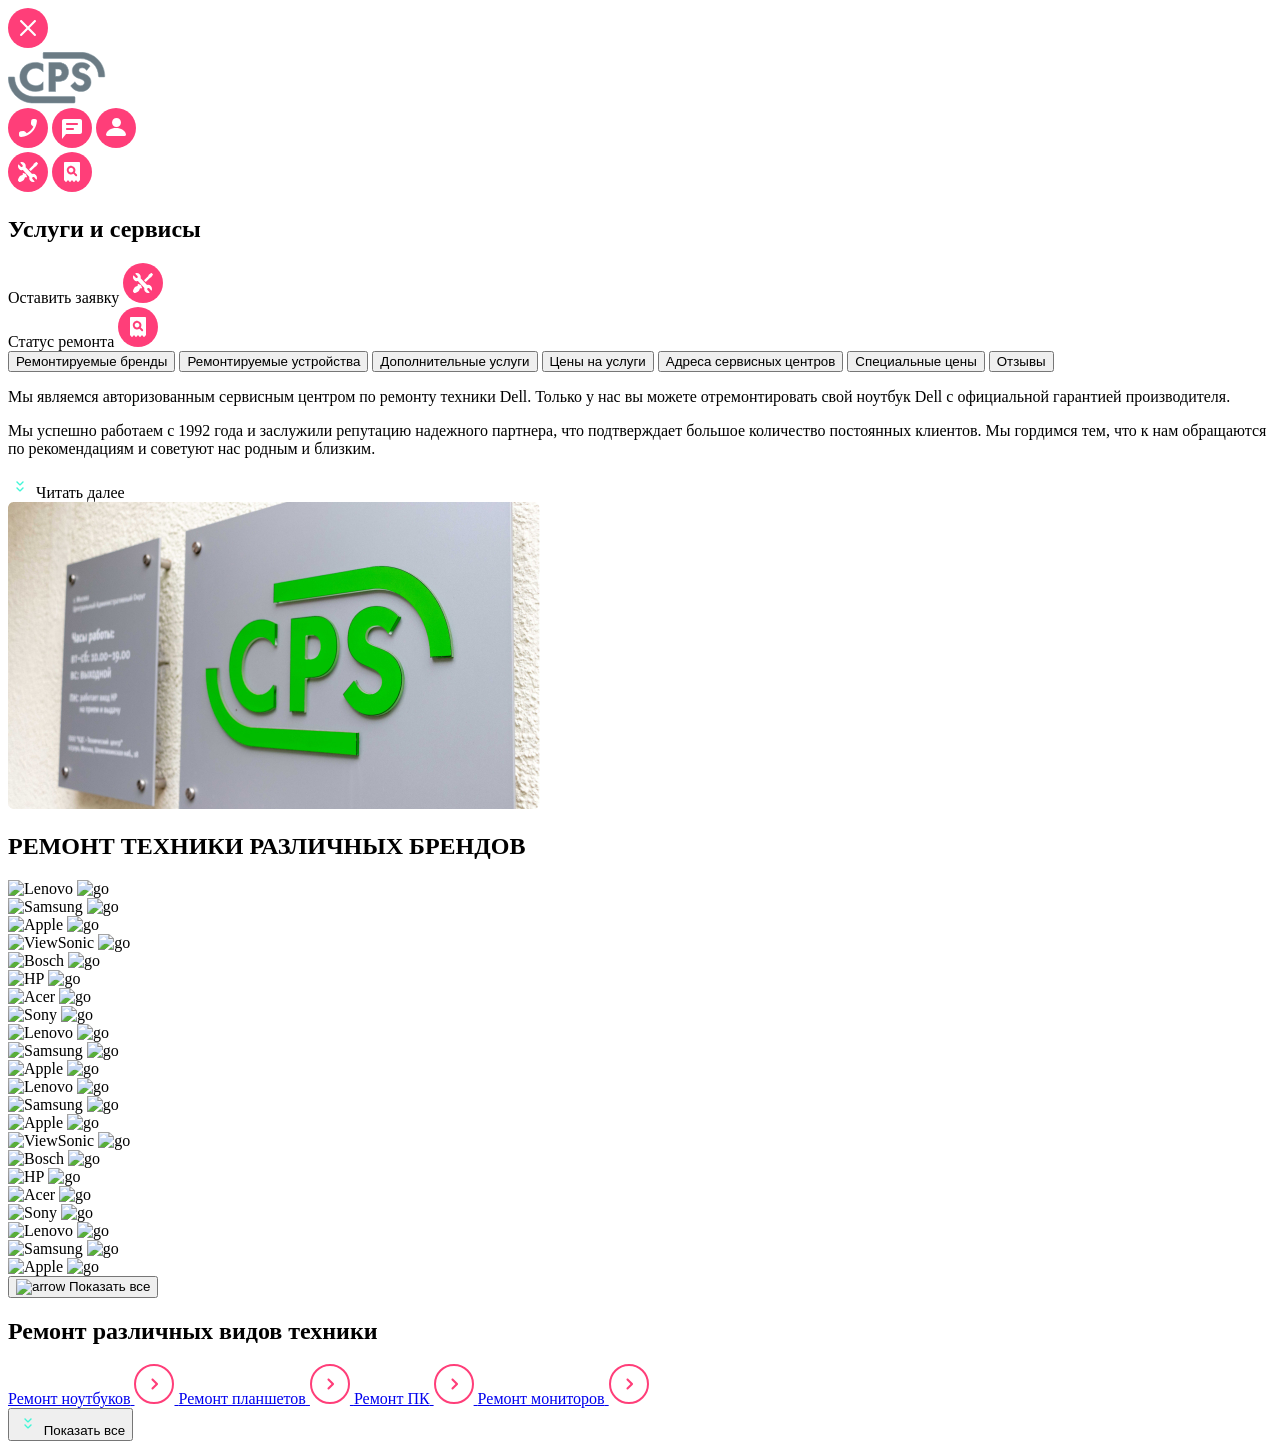
==== src/index.html @ 1109f46d "second fix" ====
<!doctype html>
<html lang="en">
  <head>
    <meta charset="UTF-8" />
    <meta
      name="viewport"
      content="width=device-width, user-scalable=no, initial-scale=1.0, maximum-scale=1.0, minimum-scale=1.0"
    />
    <meta http-equiv="X-UA-Compatible" content="ie=edge" />
    <title><%= htmlWebpackPlugin.options.title %></title>
  </head>
  <body>
    <main class="right__part">
      <section class="services">
        <div class="services__header">
          <div class="services__logo-left">
            <img src="./img/burger.svg" alt="" />
            <div class="line__left"></div>
            <img src="./img/Group.svg" alt="" />
          </div>

          <div class="services__logo-mid">
            <img src="./img/call.svg" alt="" />
            <img src="./img/chat.svg" alt="" />
            <img src="./img/profile.svg" alt="" />
            <div class="line__right"></div>
          </div>

          <div class="services__logo-right">
            <img src="./img/repair.svg" alt="" />
            <img src="./img/checkstatus.svg" alt="" />
          </div>
        </div>

        <div class="services__container">
          <div class="services__title-wrapper">
            <h1 class="services__title">Услуги и сервисы</h1>

            <div class="services__actions">
              <div class="services__title-action">
                Оставить заявку
                <img src="./img/repair.svg" alt="" />
              </div>

              <div class="services__title-action">
                Статус ремонта
                <img src="./img/checkstatus.svg" alt="" />
              </div>
            </div>
          </div>

          <div class="services__menu">
            <button class="services__tab services__tab--active">
              Ремонтируемые бренды
            </button>
            <button class="services__tab">Ремонтируемые устройства</button>
            <button class="services__tab">Дополнительные услуги</button>
            <button class="services__tab">Цены на услуги</button>
            <button class="services__tab">Адреса сервисных центров</button>
            <button class="services__tab">Специальные цены</button>
            <button class="services__tab services__tab--reviews">Отзывы</button>
          </div>

          <div class="services__content">
            <div class="services__text">
              <p>
                Мы являемся авторизованным сервисным центром по ремонту техники
                Dell. Только у нас вы можете отремонтировать свой ноутбук Dell с
                официальной гарантией производителя.
              </p>

              <p class="services__text-hidden">
                Мы успешно работаем с 1992 года и заслужили репутацию надежного
                партнера, что подтверждает большое количество постоянных
                клиентов. Мы гордимся тем, что к нам обращаются по рекомендациям
                и советуют нас родным и близким.
              </p>

              <div class="services__read-more">
                <img src="./img/expand.svg" alt="" />
                Читать далее
              </div>
            </div>

            <div class="services__image">
              <img src="./img/MG_3223.jpg" alt="" />
            </div>
          </div>
        </div>
      </section>

      <section class="brands">
        <div class="container">
          <h2 class="brands-title">РЕМОНТ ТЕХНИКИ РАЗЛИЧНЫХ БРЕНДОВ</h2>

          <div class="brands-grid">
            <div class="brand-card">
              <img src="/img/lenovo.png" alt="Lenovo" />
              <img src="/img/go.svg" alt="go" />
            </div>

            <div class="brand-card">
              <img src="/img/samsung.png" alt="Samsung" />
              <img src="/img/go.svg" alt="go" />
            </div>

            <div class="brand-card">
              <img src="/img/Apple.png" alt="Apple" />
              <img src="/img/go.svg" alt="go" />
            </div>

            <div class="brand-card">
              <img src="/img/ViewSonic.png" alt="ViewSonic" />
              <img src="/img/go.svg" alt="go" />
            </div>

            <div class="brand-card">
              <img src="/img/bosch.png" alt="Bosch" />
              <img src="/img/go.svg" alt="go" />
            </div>

            <div class="brand-card">
              <img src="/img/hp.png" alt="HP" />
              <img src="/img/go.svg" alt="go" />
            </div>

            <div class="brand-card">
              <img src="/img/acer.png" alt="Acer" />
              <img src="/img/go.svg" alt="go" />
            </div>

            <div class="brand-card">
              <img src="/img/sony.png" alt="Sony" />
              <img src="/img/go.svg" alt="go" />
            </div>

            <div class="brand-card">
              <img src="/img/lenovo.png" alt="Lenovo" />
              <img src="/img/go.svg" alt="go" />
            </div>

            <div class="brand-card">
              <img src="/img/samsung.png" alt="Samsung" />
              <img src="/img/go.svg" alt="go" />
            </div>

            <div class="brand-card">
              <img src="/img/Apple.png" alt="Apple" />
              <img src="/img/go.svg" alt="go" />
            </div>
          </div>

          <div class="brands-slider swiper">
            <div class="brands-list swiper-wrapper">
              <div class="brand-card swiper-slide">
                <img src="/img/lenovo.png" alt="Lenovo" />
                <img src="/img/go.svg" alt="go" />
              </div>

              <div class="brand-card swiper-slide">
                <img src="/img/samsung.png" alt="Samsung" />
                <img src="/img/go.svg" alt="go" />
              </div>

              <div class="brand-card swiper-slide">
                <img src="/img/Apple.png" alt="Apple" />
                <img src="/img/go.svg" alt="go" />
              </div>

              <div class="brand-card swiper-slide">
                <img src="/img/ViewSonic.png" alt="ViewSonic" />
                <img src="/img/go.svg" alt="go" />
              </div>

              <div class="brand-card swiper-slide">
                <img src="/img/bosch.png" alt="Bosch" />
                <img src="/img/go.svg" alt="go" />
              </div>

              <div class="brand-card swiper-slide">
                <img src="/img/hp.png" alt="HP" />
                <img src="/img/go.svg" alt="go" />
              </div>

              <div class="brand-card swiper-slide">
                <img src="/img/acer.png" alt="Acer" />
                <img src="/img/go.svg" alt="go" />
              </div>

              <div class="brand-card swiper-slide">
                <img src="/img/sony.png" alt="Sony" />
                <img src="/img/go.svg" alt="go" />
              </div>

              <div class="brand-card swiper-slide">
                <img src="/img/lenovo.png" alt="Lenovo" />
                <img src="/img/go.svg" alt="go" />
              </div>

              <div class="brand-card swiper-slide">
                <img src="/img/samsung.png" alt="Samsung" />
                <img src="/img/go.svg" alt="go" />
              </div>

              <div class="brand-card swiper-slide">
                <img src="/img/Apple.png" alt="Apple" />
                <img src="/img/go.svg" alt="go" />
              </div>
            </div>
            <div class="swiper-pagination"></div>
          </div>
          <button class="show-more">
            <img class="show-more-icon" src="/img/expand-1.svg" alt="arrow" />

            <span class="show-more-text"> Показать все </span>
          </button>
        </div>
      </section>
      <section class="devices">
        <div class="container">
          <h2 class="devices__title">Ремонт различных видов техники</h2>

          <div class="devices__grid">
            <a href="#" class="devices__card">
              <span class="devices__card-name">Ремонт ноутбуков</span>
              <span class="devices__card-link">
                <img src="./img/go.svg" alt="Перейти" />
              </span>
            </a>

            <a href="#" class="devices__card">
              <span class="devices__card-name">Ремонт планшетов</span>
              <span class="devices__card-link">
                <img src="./img/go.svg" alt="Перейти" />
              </span>
            </a>

            <a href="#" class="devices__card">
              <span class="devices__card-name">Ремонт ПК</span>
              <span class="devices__card-link">
                <img src="./img/go.svg" alt="Перейти" />
              </span>
            </a>

            <a href="#" class="devices__card">
              <span class="devices__card-name">Ремонт мониторов</span>
              <span class="devices__card-link">
                <img src="./img/go.svg" alt="Перейти" />
              </span>
            </a>
          </div>

          <button class="devices__show-all">
            <img src="./img/expand-1.svg" alt="Показать все" />
            <span>Показать все</span>
          </button>
        </div>
      </section>
    </main>
  </body>
</html>
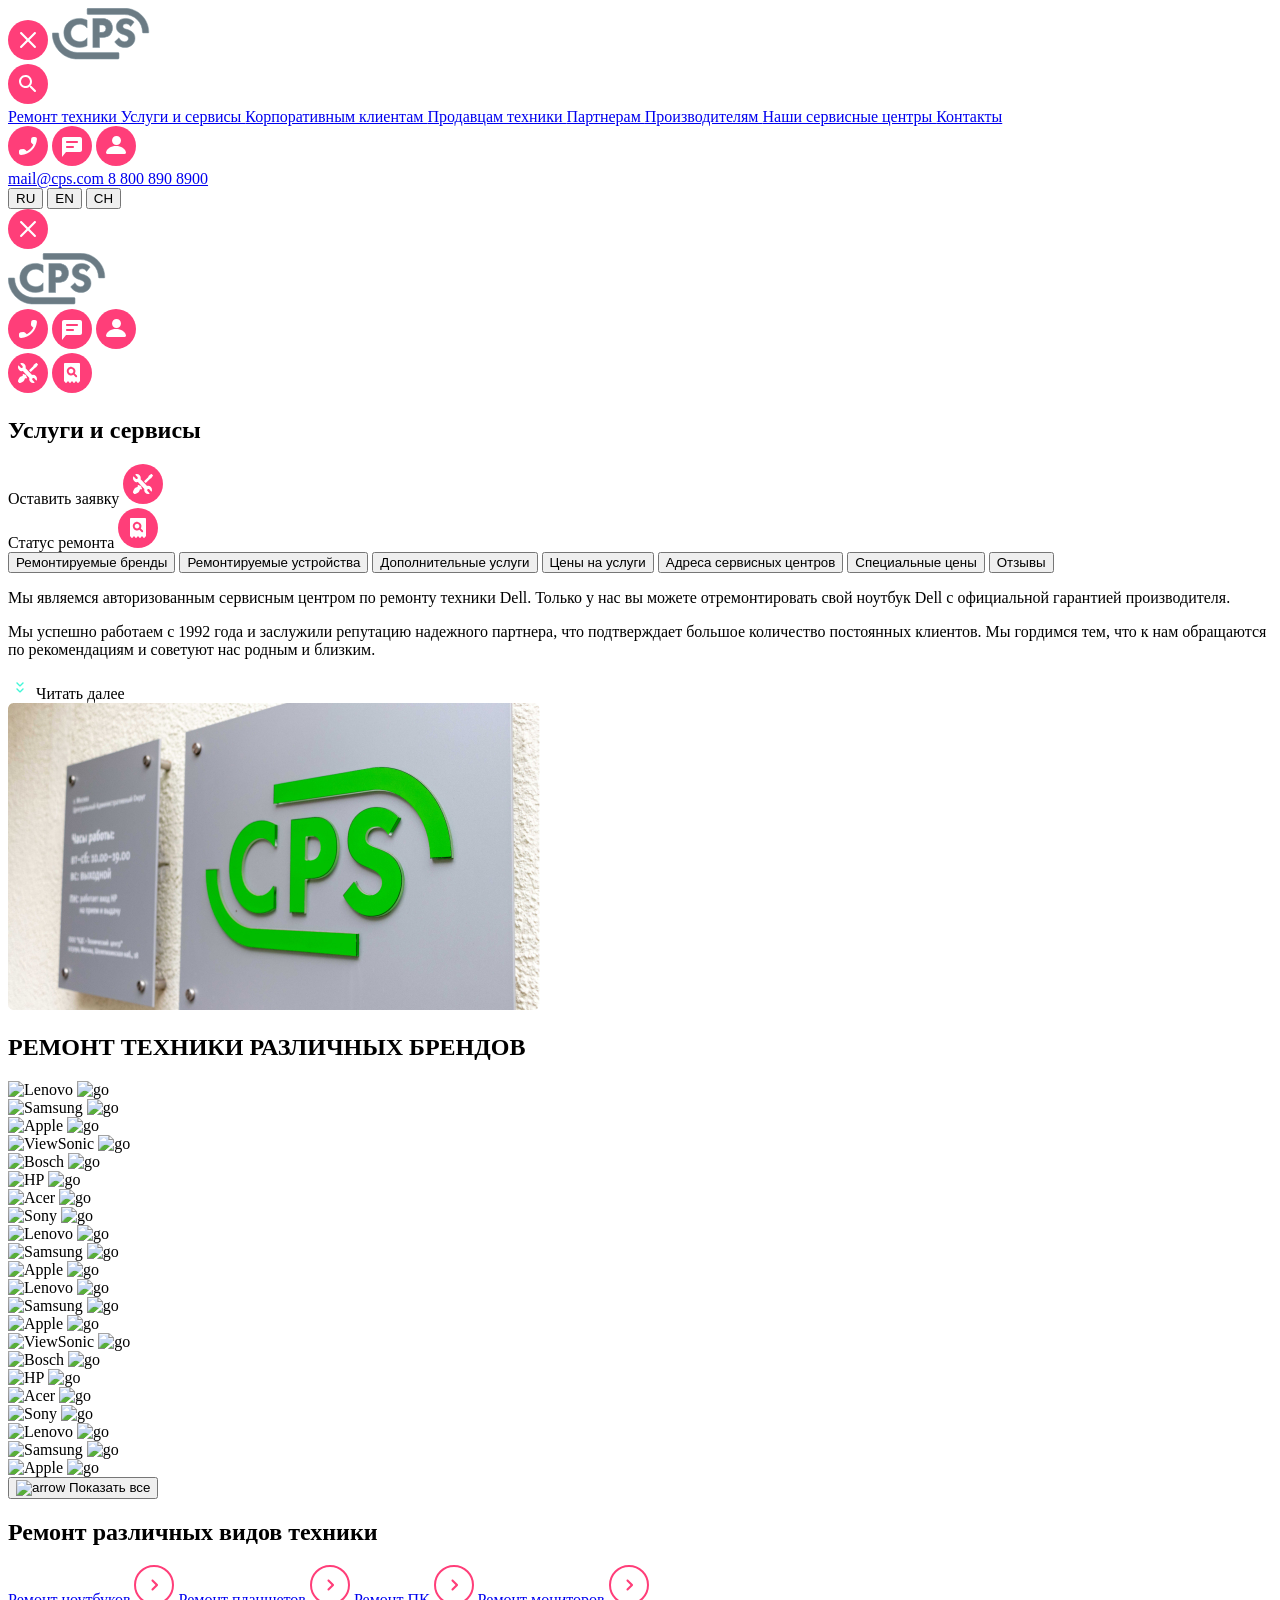
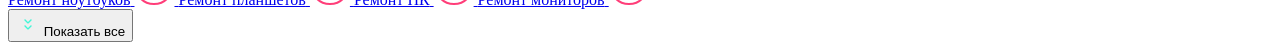
==== commit 49a723ee: "menu" ====
--- a/src/index.html
+++ b/src/index.html
@@ -10,6 +10,58 @@
     <title><%= htmlWebpackPlugin.options.title %></title>
   </head>
   <body>
+    <aside class="menu">
+      <header class="menu__header">
+        <div class="menu__header-left">
+          <img src="./img/burger.svg" alt="close" class="menu__icon" />
+
+          <img src="./img/Group.svg" alt="logo" class="menu__logo" />
+        </div>
+
+        <img src="./img/search.svg" alt="search" class="menu__icon" />
+      </header>
+
+      <nav class="menu__nav">
+        <a href="#" class="menu__link menu__link--active"> Ремонт техники </a>
+
+        <a href="#" class="menu__link"> Услуги и сервисы </a>
+
+        <a href="#" class="menu__link"> Корпоративным клиентам </a>
+
+        <a href="#" class="menu__link"> Продавцам техники </a>
+
+        <a href="#" class="menu__link"> Партнерам </a>
+
+        <a href="#" class="menu__link"> Производителям </a>
+
+        <a href="#" class="menu__link"> Наши сервисные центры </a>
+
+        <a href="#" class="menu__link"> Контакты </a>
+      </nav>
+
+      <!-- FOOTER -->
+      <footer class="menu__footer">
+        <div class="menu__icons">
+          <img src="./img/call.svg" alt="chat" class="menu__icon" />
+
+          <img src="./img/chat.svg" alt="call" class="menu__icon" />
+
+          <img src="./img/profile.svg" alt="profile" class="menu__icon" />
+        </div>
+
+        <a href="mailto:mail@cps.com" class="menu__mail"> mail@cps.com </a>
+
+        <a href="tel:88008908900" class="menu__phone"> 8 800 890 8900 </a>
+
+        <div class="menu__lang">
+          <button class="menu__lang-btn menu__lang-btn--active">RU</button>
+
+          <button class="menu__lang-btn">EN</button>
+
+          <button class="menu__lang-btn">CH</button>
+        </div>
+      </footer>
+    </aside>
     <main class="right__part">
       <section class="services">
         <div class="services__header">
@@ -210,7 +262,7 @@
             <div class="swiper-pagination"></div>
           </div>
           <button class="show-more">
-            <img class="show-more-icon" src="/img/expand-1.svg" alt="arrow" />
+            <img class="show-more-icon" src="/img/expand.svg" alt="arrow" />
 
             <span class="show-more-text"> Показать все </span>
           </button>
@@ -251,7 +303,7 @@
           </div>
 
           <button class="devices__show-all">
-            <img src="./img/expand-1.svg" alt="Показать все" />
+            <img src="./img/expand.svg" alt="Показать все" />
             <span>Показать все</span>
           </button>
         </div>
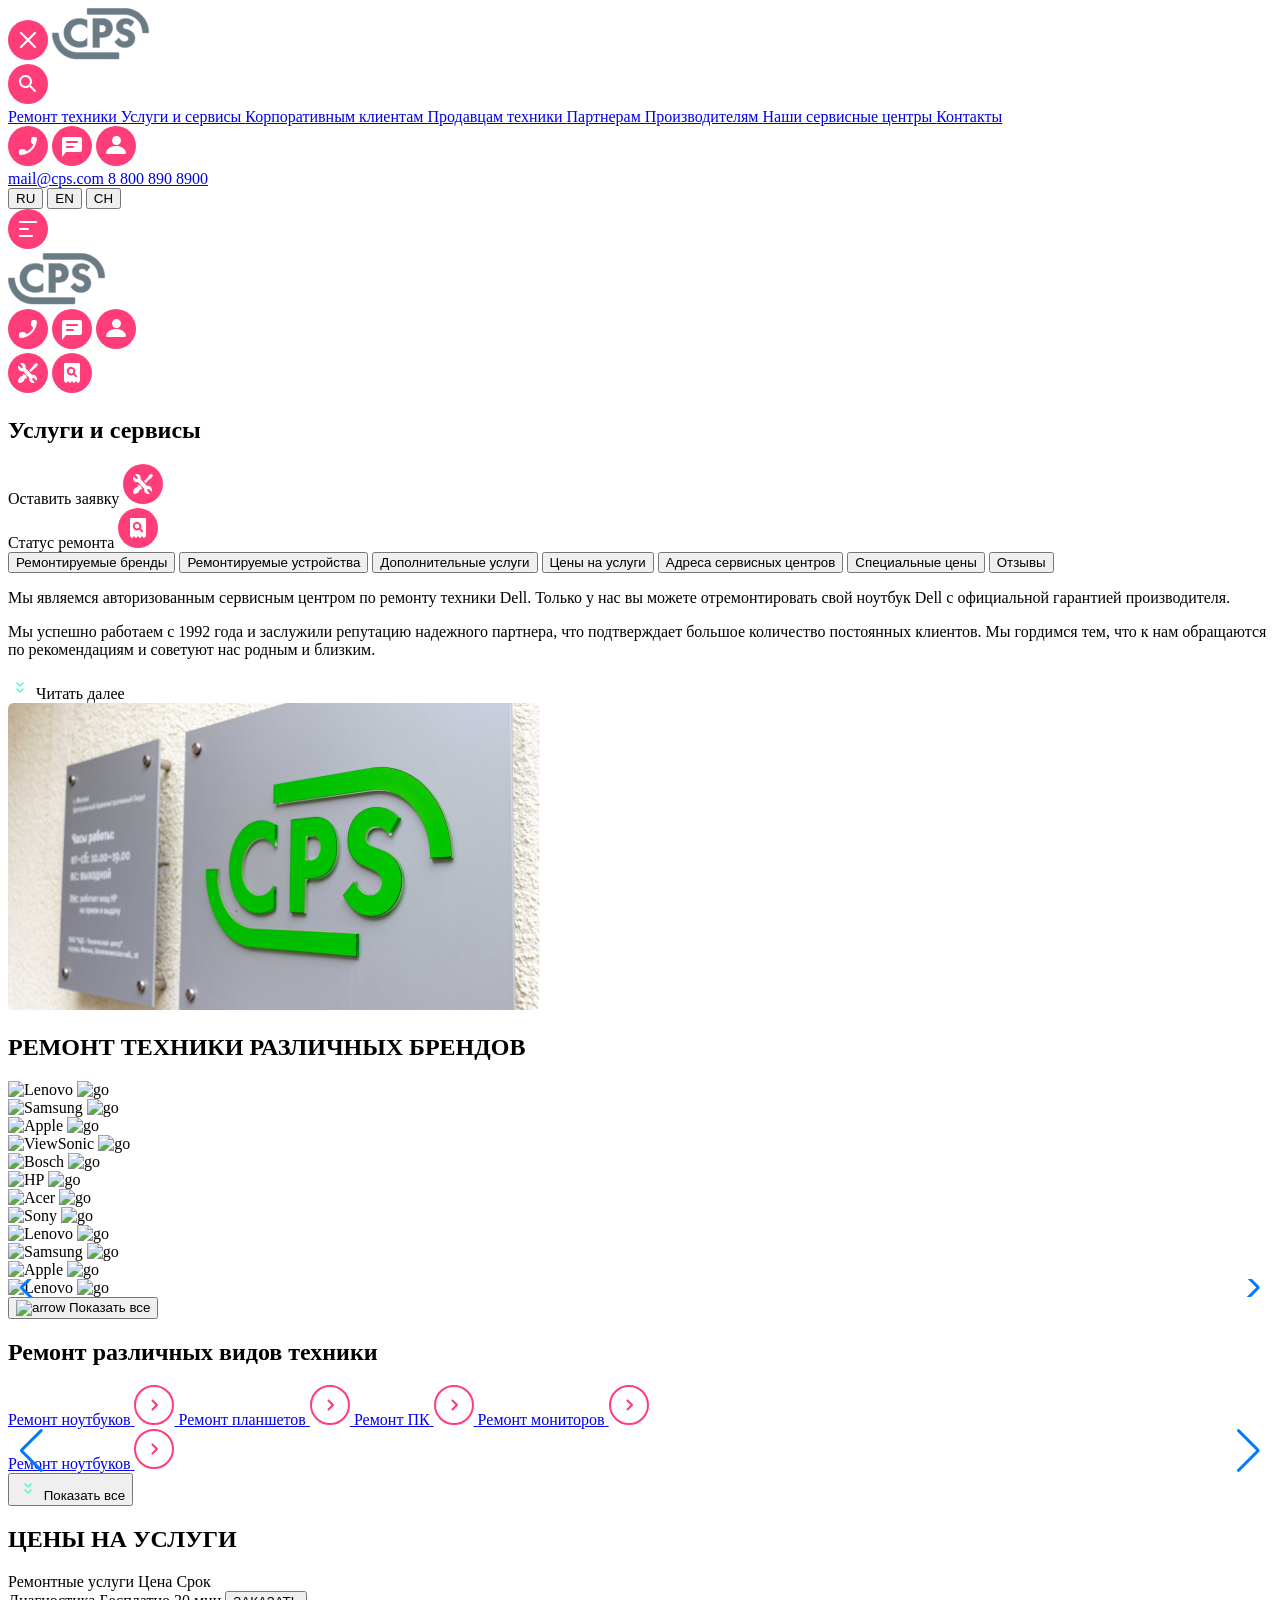
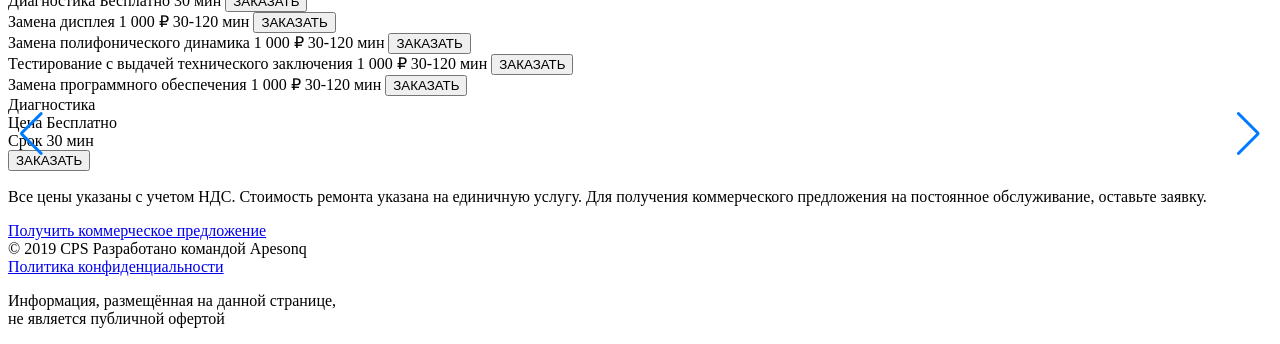
==== commit ddfc215e: "final" ====
--- a/src/index.html
+++ b/src/index.html
@@ -8,12 +8,13 @@
     />
     <meta http-equiv="X-UA-Compatible" content="ie=edge" />
     <title><%= htmlWebpackPlugin.options.title %></title>
+    <link rel="stylesheet" href="https://cdn.jsdelivr.net/npm/swiper@11/swiper-bundle.min.css" />
   </head>
   <body>
     <aside class="menu">
       <header class="menu__header">
         <div class="menu__header-left">
-          <img src="./img/burger.svg" alt="close" class="menu__icon" />
+          <img src="./img/burger.svg" alt="close" class="menu__icon js-menu-toggle" />
 
           <img src="./img/Group.svg" alt="logo" class="menu__logo" />
         </div>
@@ -62,11 +63,12 @@
         </div>
       </footer>
     </aside>
+    <div class="overlay"></div>
     <main class="right__part">
       <section class="services">
         <div class="services__header">
           <div class="services__logo-left">
-            <img src="./img/burger.svg" alt="" />
+            <img src="./img/line.svg" alt="" class="js-menu-toggle js-burger-icon" />
             <div class="line__left"></div>
             <img src="./img/Group.svg" alt="" />
           </div>
@@ -260,6 +262,8 @@
               </div>
             </div>
             <div class="swiper-pagination"></div>
+            <div class="swiper-button-prev"></div>
+            <div class="swiper-button-next"></div>
           </div>
           <button class="show-more">
             <img class="show-more-icon" src="/img/expand.svg" alt="arrow" />
@@ -302,12 +306,201 @@
             </a>
           </div>
 
+          <div class="devices-slider swiper">
+            <div class="devices-list swiper-wrapper">
+              <a href="#" class="devices__card swiper-slide">
+                <span class="devices__card-name">Ремонт ноутбуков</span>
+                <span class="devices__card-link">
+                  <img src="./img/go.svg" alt="Перейти" />
+                </span>
+              </a>
+
+              <a href="#" class="devices__card swiper-slide">
+                <span class="devices__card-name">Ремонт планшетов</span>
+                <span class="devices__card-link">
+                  <img src="./img/go.svg" alt="Перейти" />
+                </span>
+              </a>
+
+              <a href="#" class="devices__card swiper-slide">
+                <span class="devices__card-name">Ремонт ПК</span>
+                <span class="devices__card-link">
+                  <img src="./img/go.svg" alt="Перейти" />
+                </span>
+              </a>
+
+              <a href="#" class="devices__card swiper-slide">
+                <span class="devices__card-name">Ремонт мониторов</span>
+                <span class="devices__card-link">
+                  <img src="./img/go.svg" alt="Перейти" />
+                </span>
+              </a>
+            </div>
+            <div class="swiper-pagination"></div>
+            <div class="swiper-button-prev"></div>
+            <div class="swiper-button-next"></div>
+          </div>
+
           <button class="devices__show-all">
             <img src="./img/expand.svg" alt="Показать все" />
             <span>Показать все</span>
           </button>
         </div>
       </section>
+
+      <section class="prices">
+        <div class="prices__container">
+          <h2 class="prices__title">ЦЕНЫ НА УСЛУГИ</h2>
+
+          <div class="prices__table">
+            <div class="prices__head">
+              <span>Ремонтные услуги</span>
+              <span>Цена</span>
+              <span>Срок</span>
+              <span></span>
+            </div>
+
+            <div class="prices__row">
+              <span class="prices__name">Диагностика</span>
+              <span class="prices__price">Бесплатно</span>
+              <span class="prices__time">30 мин</span>
+              <button class="prices__btn">ЗАКАЗАТЬ</button>
+            </div>
+
+            <div class="prices__row">
+              <span class="prices__name">Замена дисплея</span>
+              <span class="prices__price">1 000 ₽</span>
+              <span class="prices__time">30-120 мин</span>
+              <button class="prices__btn">ЗАКАЗАТЬ</button>
+            </div>
+
+            <div class="prices__row">
+              <span class="prices__name">Замена полифонического динамика</span>
+              <span class="prices__price">1 000 ₽</span>
+              <span class="prices__time">30-120 мин</span>
+              <button class="prices__btn">ЗАКАЗАТЬ</button>
+            </div>
+
+            <div class="prices__row">
+              <span class="prices__name">Тестирование с выдачей технического заключения</span>
+              <span class="prices__price">1 000 ₽</span>
+              <span class="prices__time">30-120 мин</span>
+              <button class="prices__btn">ЗАКАЗАТЬ</button>
+            </div>
+
+            <div class="prices__row">
+              <span class="prices__name">Замена программного обеспечения</span>
+              <span class="prices__price">1 000 ₽</span>
+              <span class="prices__time">30-120 мин</span>
+              <button class="prices__btn">ЗАКАЗАТЬ</button>
+            </div>
+          </div>
+
+          <div class="prices__cards prices-slider swiper">
+            <div class="prices-list swiper-wrapper">
+              <div class="price-card swiper-slide">
+                <span class="price-card__name">Диагностика</span>
+                <div class="price-card__meta">
+                  <div class="price-card__meta-item">
+                    <span class="price-card__label">Цена</span>
+                    <span class="price-card__value">Бесплатно</span>
+                  </div>
+                  <div class="price-card__meta-item">
+                    <span class="price-card__label">Срок</span>
+                    <span class="price-card__value">30 мин</span>
+                  </div>
+                </div>
+                <button class="prices__btn">ЗАКАЗАТЬ</button>
+              </div>
+
+              <div class="price-card swiper-slide">
+                <span class="price-card__name">Замена дисплея</span>
+                <div class="price-card__meta">
+                  <div class="price-card__meta-item">
+                    <span class="price-card__label">Цена</span>
+                    <span class="price-card__value">1 000 ₽</span>
+                  </div>
+                  <div class="price-card__meta-item">
+                    <span class="price-card__label">Срок</span>
+                    <span class="price-card__value">30-120 мин</span>
+                  </div>
+                </div>
+                <button class="prices__btn">ЗАКАЗАТЬ</button>
+              </div>
+
+              <div class="price-card swiper-slide">
+                <span class="price-card__name">Замена полифонического динамика</span>
+                <div class="price-card__meta">
+                  <div class="price-card__meta-item">
+                    <span class="price-card__label">Цена</span>
+                    <span class="price-card__value">1 000 ₽</span>
+                  </div>
+                  <div class="price-card__meta-item">
+                    <span class="price-card__label">Срок</span>
+                    <span class="price-card__value">30-120 мин</span>
+                  </div>
+                </div>
+                <button class="prices__btn">ЗАКАЗАТЬ</button>
+              </div>
+
+              <div class="price-card swiper-slide">
+                <span class="price-card__name">Тестирование с выдачей технического заключения</span>
+                <div class="price-card__meta">
+                  <div class="price-card__meta-item">
+                    <span class="price-card__label">Цена</span>
+                    <span class="price-card__value">1 000 ₽</span>
+                  </div>
+                  <div class="price-card__meta-item">
+                    <span class="price-card__label">Срок</span>
+                    <span class="price-card__value">30-120 мин</span>
+                  </div>
+                </div>
+                <button class="prices__btn">ЗАКАЗАТЬ</button>
+              </div>
+
+              <div class="price-card swiper-slide">
+                <span class="price-card__name">Замена программного обеспечения</span>
+                <div class="price-card__meta">
+                  <div class="price-card__meta-item">
+                    <span class="price-card__label">Цена</span>
+                    <span class="price-card__value">1 000 ₽</span>
+                  </div>
+                  <div class="price-card__meta-item">
+                    <span class="price-card__label">Срок</span>
+                    <span class="price-card__value">30-120 мин</span>
+                  </div>
+                </div>
+                <button class="prices__btn">ЗАКАЗАТЬ</button>
+              </div>
+            </div>
+            <div class="swiper-pagination"></div>
+            <div class="swiper-button-prev"></div>
+            <div class="swiper-button-next"></div>
+          </div>
+
+          <p class="prices__note">
+            Все цены указаны с учетом НДС. Стоимость ремонта указана
+            на единичную услугу. Для получения коммерческого
+            предложения на постоянное обслуживание, оставьте заявку.
+          </p>
+
+          <a href="#" class="prices__link">Получить коммерческое предложение</a>
+        </div>
+      </section>
+
+      <footer class="site-footer">
+        <div class="site-footer__copy">
+          <span>© 2019 CPS</span>
+          <span>Разработано командой Apesonq</span>
+        </div>
+
+        <a href="#" class="site-footer__privacy">Политика конфиденциальности</a>
+
+        <p class="site-footer__info">
+          Информация, размещённая на данной странице,<br />не является публичной офертой
+        </p>
+      </footer>
     </main>
+    <script src="https://cdn.jsdelivr.net/npm/swiper@11/swiper-bundle.min.js"></script>
   </body>
 </html>
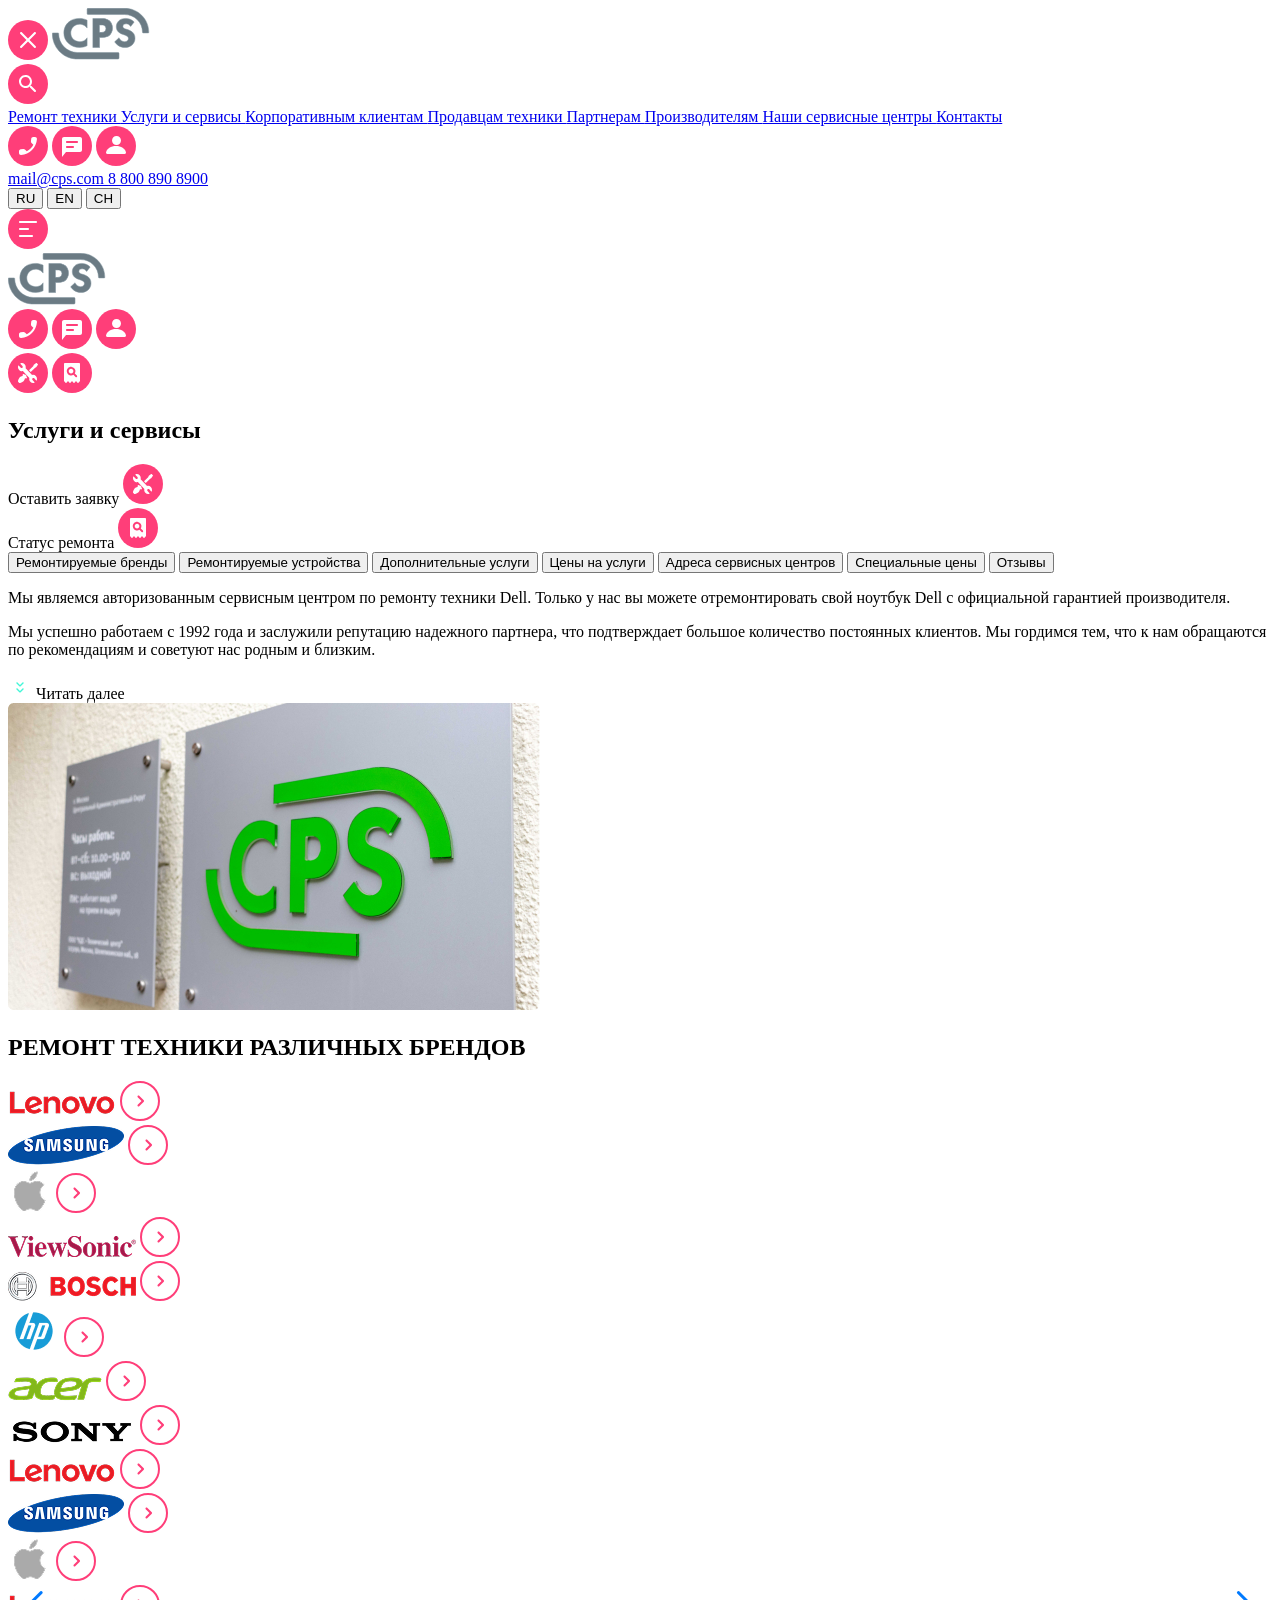
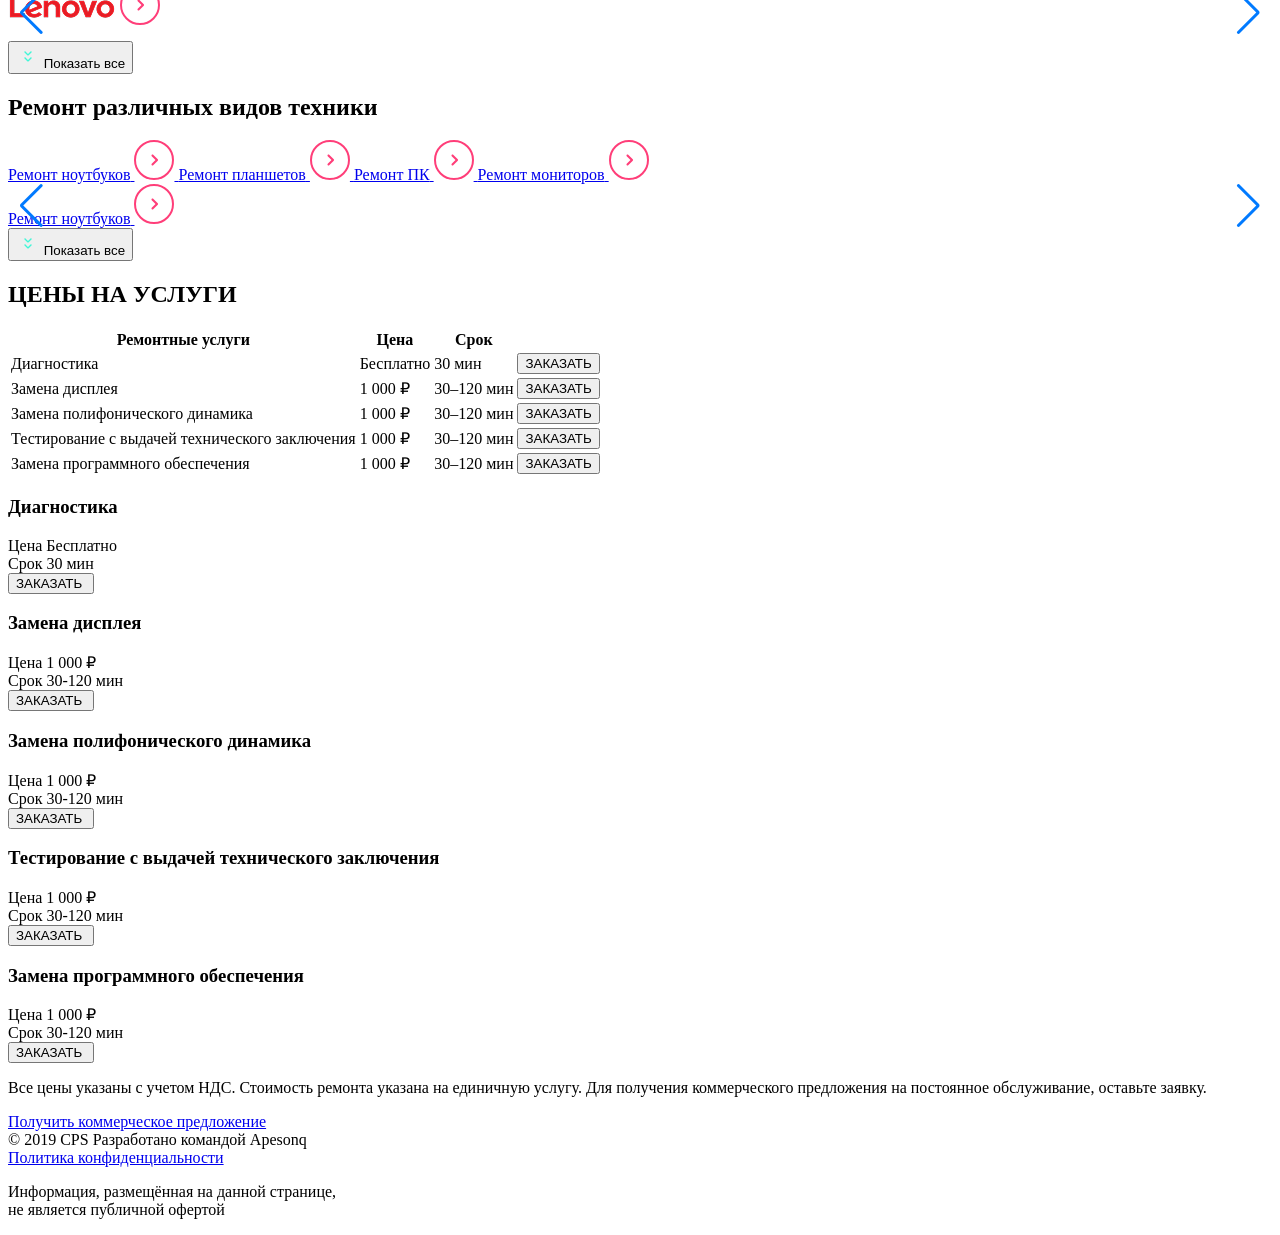
==== commit 4cf2eb59: "pravka" ====
--- a/src/index.html
+++ b/src/index.html
@@ -8,13 +8,20 @@
     />
     <meta http-equiv="X-UA-Compatible" content="ie=edge" />
     <title><%= htmlWebpackPlugin.options.title %></title>
-    <link rel="stylesheet" href="https://cdn.jsdelivr.net/npm/swiper@11/swiper-bundle.min.css" />
+    <link
+      rel="stylesheet"
+      href="https://cdn.jsdelivr.net/npm/swiper@11/swiper-bundle.min.css"
+    />
   </head>
   <body>
     <aside class="menu">
       <header class="menu__header">
         <div class="menu__header-left">
-          <img src="./img/burger.svg" alt="close" class="menu__icon js-menu-toggle" />
+          <img
+            src="./img/burger.svg"
+            alt="close"
+            class="menu__icon js-menu-toggle"
+          />
 
           <img src="./img/Group.svg" alt="logo" class="menu__logo" />
         </div>
@@ -68,7 +75,11 @@
       <section class="services">
         <div class="services__header">
           <div class="services__logo-left">
-            <img src="./img/line.svg" alt="" class="js-menu-toggle js-burger-icon" />
+            <img
+              src="./img/line.svg"
+              alt=""
+              class="js-menu-toggle js-burger-icon"
+            />
             <div class="line__left"></div>
             <img src="./img/Group.svg" alt="" />
           </div>
@@ -77,9 +88,8 @@
             <img src="./img/call.svg" alt="" />
             <img src="./img/chat.svg" alt="" />
             <img src="./img/profile.svg" alt="" />
-            <div class="line__right"></div>
-          </div>
-
+          </div>
+          <div class="line__right"></div>
           <div class="services__logo-right">
             <img src="./img/repair.svg" alt="" />
             <img src="./img/checkstatus.svg" alt="" />
@@ -352,142 +362,192 @@
         <div class="prices__container">
           <h2 class="prices__title">ЦЕНЫ НА УСЛУГИ</h2>
 
-          <div class="prices__table">
-            <div class="prices__head">
-              <span>Ремонтные услуги</span>
-              <span>Цена</span>
-              <span>Срок</span>
-              <span></span>
-            </div>
-
-            <div class="prices__row">
-              <span class="prices__name">Диагностика</span>
-              <span class="prices__price">Бесплатно</span>
-              <span class="prices__time">30 мин</span>
-              <button class="prices__btn">ЗАКАЗАТЬ</button>
-            </div>
-
-            <div class="prices__row">
-              <span class="prices__name">Замена дисплея</span>
-              <span class="prices__price">1 000 ₽</span>
-              <span class="prices__time">30-120 мин</span>
-              <button class="prices__btn">ЗАКАЗАТЬ</button>
-            </div>
-
-            <div class="prices__row">
-              <span class="prices__name">Замена полифонического динамика</span>
-              <span class="prices__price">1 000 ₽</span>
-              <span class="prices__time">30-120 мин</span>
-              <button class="prices__btn">ЗАКАЗАТЬ</button>
-            </div>
-
-            <div class="prices__row">
-              <span class="prices__name">Тестирование с выдачей технического заключения</span>
-              <span class="prices__price">1 000 ₽</span>
-              <span class="prices__time">30-120 мин</span>
-              <button class="prices__btn">ЗАКАЗАТЬ</button>
-            </div>
-
-            <div class="prices__row">
-              <span class="prices__name">Замена программного обеспечения</span>
-              <span class="prices__price">1 000 ₽</span>
-              <span class="prices__time">30-120 мин</span>
-              <button class="prices__btn">ЗАКАЗАТЬ</button>
-            </div>
-          </div>
-
+          <table class="prices__table">
+            <thead>
+              <tr>
+                <th>Ремонтные услуги</th>
+                <th>Цена</th>
+                <th>Срок</th>
+                <th></th>
+              </tr>
+            </thead>
+
+            <tbody>
+              <tr>
+                <td>Диагностика</td>
+                <td>Бесплатно</td>
+                <td>30 мин</td>
+                <td>
+                  <button class="prices__btn">ЗАКАЗАТЬ</button>
+                </td>
+              </tr>
+
+              <tr>
+                <td>Замена дисплея</td>
+                <td>1 000 ₽</td>
+                <td>30–120 мин</td>
+                <td>
+                  <button class="prices__btn">ЗАКАЗАТЬ</button>
+                </td>
+              </tr>
+
+              <tr>
+                <td>Замена полифонического динамика</td>
+                <td>1 000 ₽</td>
+                <td>30–120 мин</td>
+                <td>
+                  <button class="prices__btn">ЗАКАЗАТЬ</button>
+                </td>
+              </tr>
+
+              <tr>
+                <td>Тестирование с выдачей технического заключения</td>
+                <td>1 000 ₽</td>
+                <td>30–120 мин</td>
+                <td>
+                  <button class="prices__btn">ЗАКАЗАТЬ</button>
+                </td>
+              </tr>
+
+              <tr>
+                <td>Замена программного обеспечения</td>
+                <td>1 000 ₽</td>
+                <td>30–120 мин</td>
+                <td>
+                  <button class="prices__btn">ЗАКАЗАТЬ</button>
+                </td>
+              </tr>
+            </tbody>
+          </table>
+          <!-- МОБИЛНАЯ ВЕРСИЯ -->
           <div class="prices__cards prices-slider swiper">
             <div class="prices-list swiper-wrapper">
               <div class="price-card swiper-slide">
-                <span class="price-card__name">Диагностика</span>
-                <div class="price-card__meta">
-                  <div class="price-card__meta-item">
-                    <span class="price-card__label">Цена</span>
-                    <span class="price-card__value">Бесплатно</span>
-                  </div>
-                  <div class="price-card__meta-item">
-                    <span class="price-card__label">Срок</span>
-                    <span class="price-card__value">30 мин</span>
-                  </div>
-                </div>
-                <button class="prices__btn">ЗАКАЗАТЬ</button>
-              </div>
-
-              <div class="price-card swiper-slide">
-                <span class="price-card__name">Замена дисплея</span>
-                <div class="price-card__meta">
-                  <div class="price-card__meta-item">
-                    <span class="price-card__label">Цена</span>
-                    <span class="price-card__value">1 000 ₽</span>
-                  </div>
-                  <div class="price-card__meta-item">
-                    <span class="price-card__label">Срок</span>
-                    <span class="price-card__value">30-120 мин</span>
-                  </div>
-                </div>
-                <button class="prices__btn">ЗАКАЗАТЬ</button>
-              </div>
-
-              <div class="price-card swiper-slide">
-                <span class="price-card__name">Замена полифонического динамика</span>
-                <div class="price-card__meta">
-                  <div class="price-card__meta-item">
-                    <span class="price-card__label">Цена</span>
-                    <span class="price-card__value">1 000 ₽</span>
-                  </div>
-                  <div class="price-card__meta-item">
-                    <span class="price-card__label">Срок</span>
-                    <span class="price-card__value">30-120 мин</span>
-                  </div>
-                </div>
-                <button class="prices__btn">ЗАКАЗАТЬ</button>
-              </div>
-
-              <div class="price-card swiper-slide">
-                <span class="price-card__name">Тестирование с выдачей технического заключения</span>
-                <div class="price-card__meta">
-                  <div class="price-card__meta-item">
-                    <span class="price-card__label">Цена</span>
-                    <span class="price-card__value">1 000 ₽</span>
-                  </div>
-                  <div class="price-card__meta-item">
-                    <span class="price-card__label">Срок</span>
-                    <span class="price-card__value">30-120 мин</span>
-                  </div>
-                </div>
-                <button class="prices__btn">ЗАКАЗАТЬ</button>
-              </div>
-
-              <div class="price-card swiper-slide">
-                <span class="price-card__name">Замена программного обеспечения</span>
-                <div class="price-card__meta">
-                  <div class="price-card__meta-item">
-                    <span class="price-card__label">Цена</span>
-                    <span class="price-card__value">1 000 ₽</span>
-                  </div>
-                  <div class="price-card__meta-item">
-                    <span class="price-card__label">Срок</span>
-                    <span class="price-card__value">30-120 мин</span>
-                  </div>
-                </div>
-                <button class="prices__btn">ЗАКАЗАТЬ</button>
-              </div>
-            </div>
+            <div class="price-card">
+  <h3 class="price-card__title">Диагностика</h3>
+
+  <div class="price-card__info">
+    <div class="price-card__item">
+      <span class="price-card__label">Цена</span>
+      <span class="price-card__value">Бесплатно</span>
+    </div>
+
+    <div class="price-card__item">
+      <span class="price-card__label">Срок</span>
+      <span class="price-card__value">30 мин</span>
+    </div>
+  </div>
+
+  <button class="price-card__btn">
+    ЗАКАЗАТЬ
+    <img src="./assets/go.svg" alt="">
+  </button>
+</div>
+
+
+<div class="price-card">
+  <h3 class="price-card__title">Замена дисплея</h3>
+
+  <div class="price-card__info">
+    <div class="price-card__item">
+      <span class="price-card__label">Цена</span>
+      <span class="price-card__value">1 000 ₽</span>
+    </div>
+
+    <div class="price-card__item">
+      <span class="price-card__label">Срок</span>
+      <span class="price-card__value">30-120 мин</span>
+    </div>
+  </div>
+
+  <button class="price-card__btn">
+    ЗАКАЗАТЬ
+    <img src="./assets/go.svg" alt="">
+  </button>
+</div>
+
+
+<div class="price-card">
+  <h3 class="price-card__title">Замена полифонического динамика</h3>
+
+  <div class="price-card__info">
+    <div class="price-card__item">
+      <span class="price-card__label">Цена</span>
+      <span class="price-card__value">1 000 ₽</span>
+    </div>
+
+    <div class="price-card__item">
+      <span class="price-card__label">Срок</span>
+      <span class="price-card__value">30-120 мин</span>
+    </div>
+  </div>
+
+  <button class="price-card__btn">
+    ЗАКАЗАТЬ
+    <img src="./assets/go.svg" alt="">
+  </button>
+</div>
+
+
+<div class="price-card">
+  <h3 class="price-card__title">Тестирование с выдачей технического заключения</h3>
+
+  <div class="price-card__info">
+    <div class="price-card__item">
+      <span class="price-card__label">Цена</span>
+      <span class="price-card__value">1 000 ₽</span>
+    </div>
+
+    <div class="price-card__item">
+      <span class="price-card__label">Срок</span>
+      <span class="price-card__value">30-120 мин</span>
+    </div>
+  </div>
+
+  <button class="price-card__btn">
+    ЗАКАЗАТЬ
+    <img src="./assets/go.svg" alt="">
+  </button>
+</div>
+
+
+<div class="price-card">
+  <h3 class="price-card__title">Замена программного обеспечения</h3>
+
+  <div class="price-card__info">
+    <div class="price-card__item">
+      <span class="price-card__label">Цена</span>
+      <span class="price-card__value">1 000 ₽</span>
+    </div>
+
+    <div class="price-card__item">
+      <span class="price-card__label">Срок</span>
+      <span class="price-card__value">30-120 мин</span>
+    </div>
+  </div>
+
+  <button class="price-card__btn">
+    ЗАКАЗАТЬ
+    <img src="./assets/go.svg" alt="">
+  </button>
+</div>
+
             <div class="swiper-pagination"></div>
-            <div class="swiper-button-prev"></div>
-            <div class="swiper-button-next"></div>
-          </div>
-
-          <p class="prices__note">
-            Все цены указаны с учетом НДС. Стоимость ремонта указана
-            на единичную услугу. Для получения коммерческого
-            предложения на постоянное обслуживание, оставьте заявку.
-          </p>
-
-          <a href="#" class="prices__link">Получить коммерческое предложение</a>
-        </div>
-      </section>
-
+          </div>
+     </section>
+          <div class="prices__offer">
+            <p class="prices__note">
+              Все цены указаны с учетом НДС. Стоимость ремонта указана на
+              единичную услугу. Для получения коммерческого предложения на
+              постоянное обслуживание, оставьте заявку.
+            </p>
+
+            <a href="#" class="prices__link">
+              Получить коммерческое предложение
+            </a>
+          </div>
+        </div>
+     
       <footer class="site-footer">
         <div class="site-footer__copy">
           <span>© 2019 CPS</span>
@@ -497,7 +557,8 @@
         <a href="#" class="site-footer__privacy">Политика конфиденциальности</a>
 
         <p class="site-footer__info">
-          Информация, размещённая на данной странице,<br />не является публичной офертой
+          Информация, размещённая на данной странице,<br />не является публичной
+          офертой
         </p>
       </footer>
     </main>
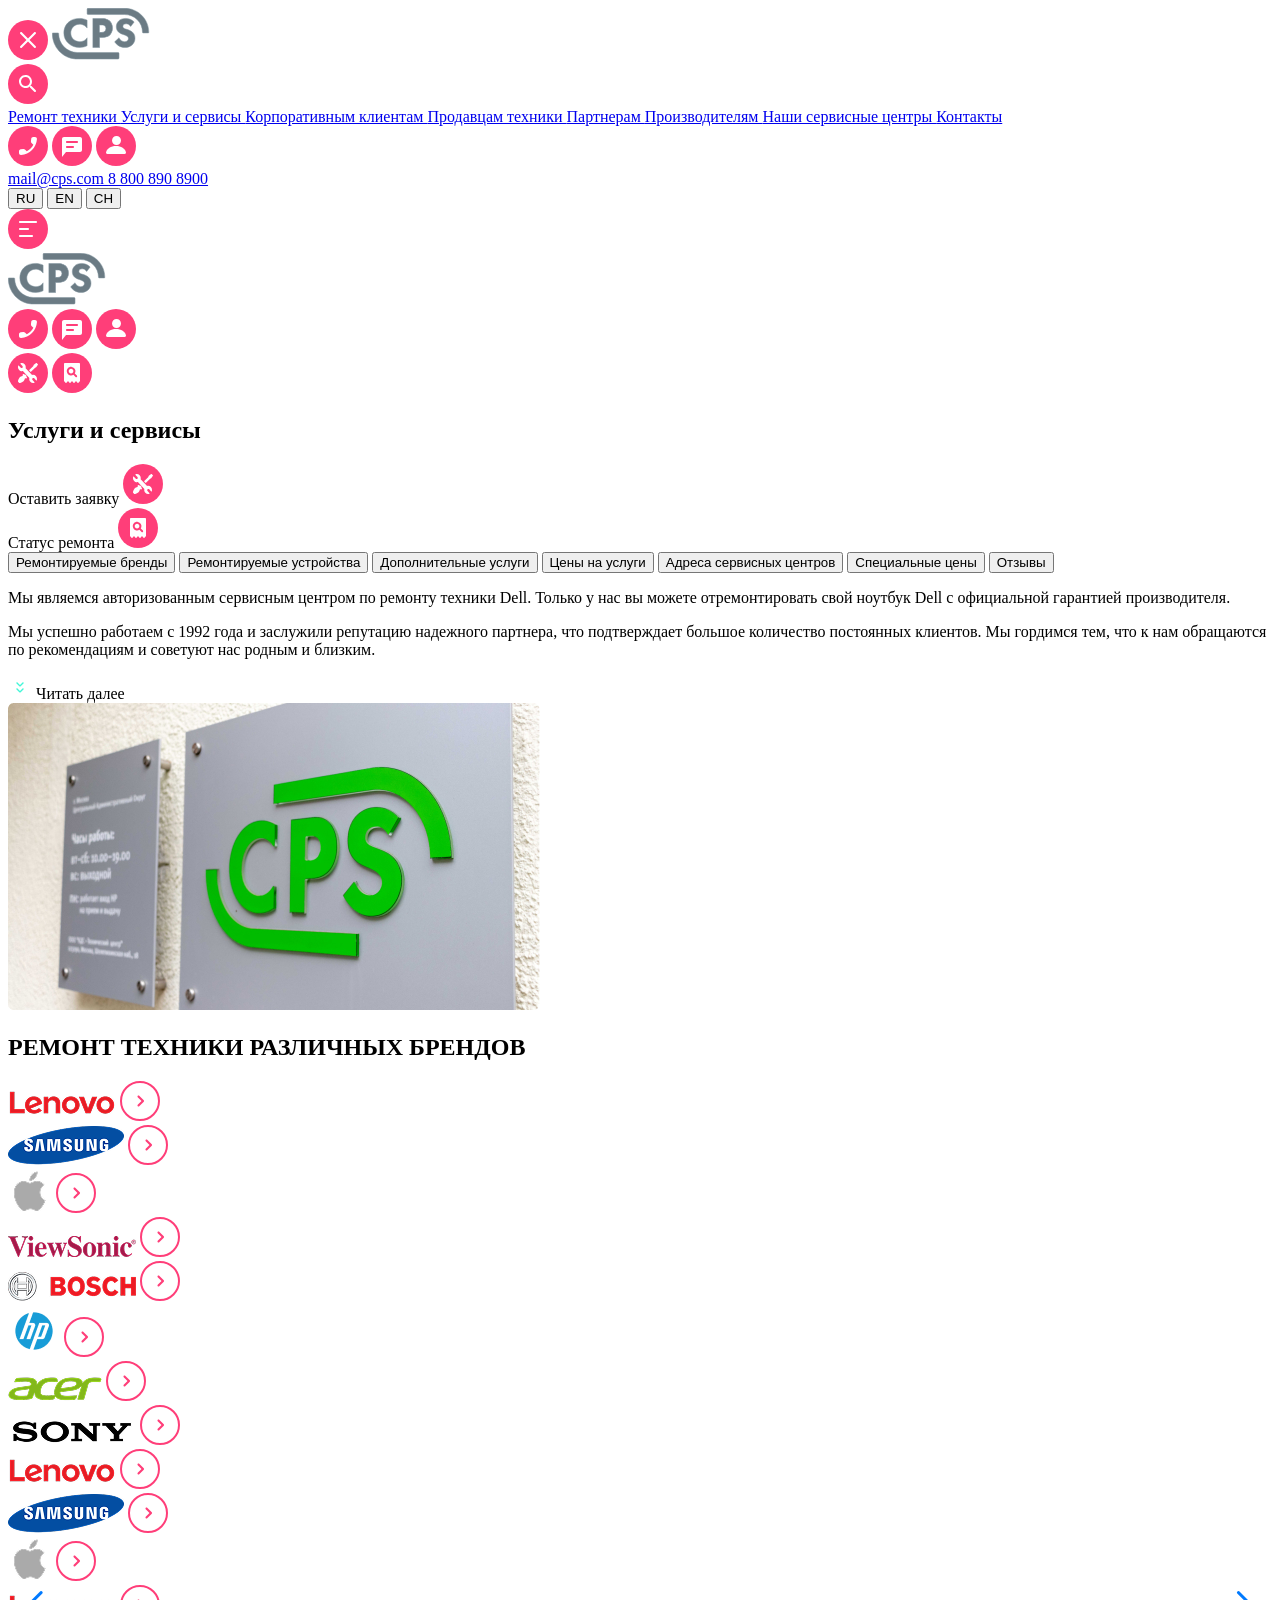
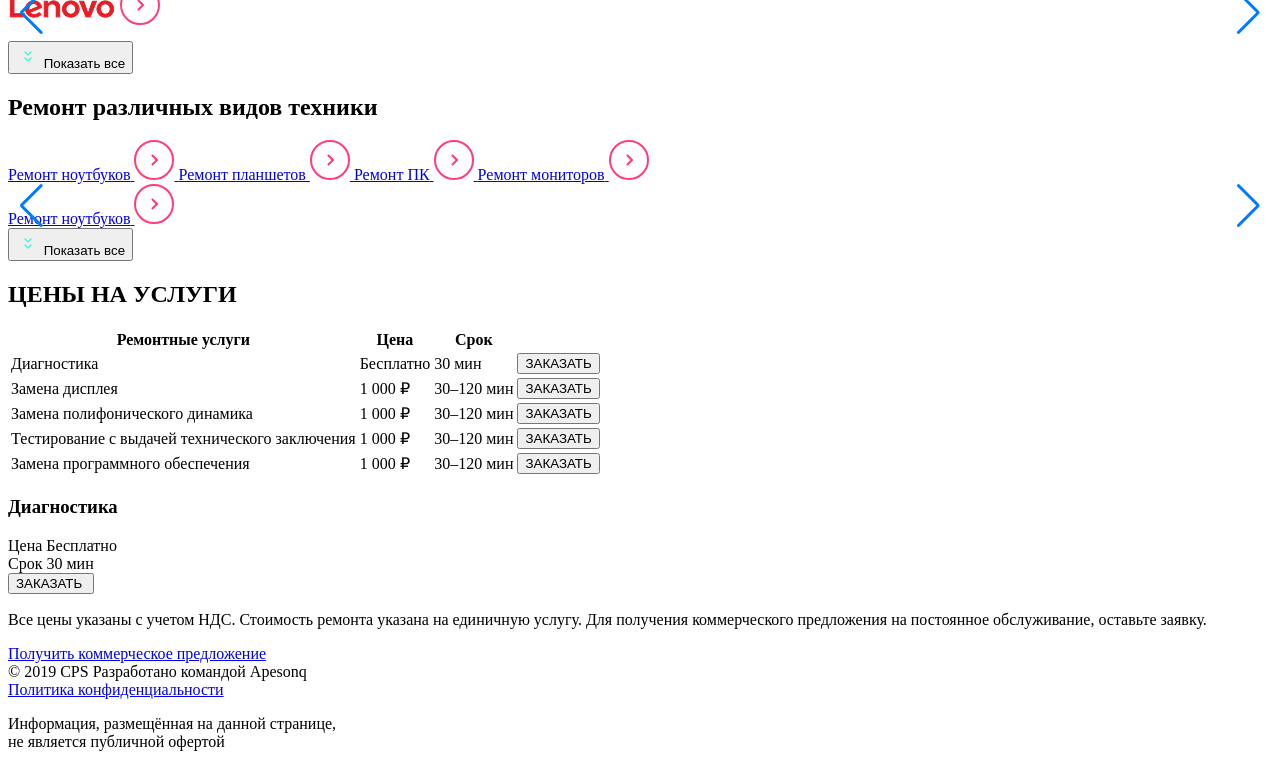
==== commit afccaf8d: "card" ====
--- a/src/index.html
+++ b/src/index.html
@@ -420,147 +420,150 @@
             </tbody>
           </table>
           <!-- МОБИЛНАЯ ВЕРСИЯ -->
-          <div class="prices__cards prices-slider swiper">
-            <div class="prices-list swiper-wrapper">
-              <div class="price-card swiper-slide">
-            <div class="price-card">
-  <h3 class="price-card__title">Диагностика</h3>
-
-  <div class="price-card__info">
-    <div class="price-card__item">
-      <span class="price-card__label">Цена</span>
-      <span class="price-card__value">Бесплатно</span>
+<div class="prices__cards prices-slider swiper">
+  <div class="prices-list swiper-wrapper">
+
+    <div class="price-card swiper-slide">
+      <h3 class="price-card__title">Диагностика</h3>
+
+      <div class="price-card__info">
+        <div class="price-card__item">
+          <span class="price-card__label">Цена</span>
+          <span class="price-card__value">Бесплатно</span>
+        </div>
+
+        <div class="price-card__item">
+          <span class="price-card__label">Срок</span>
+          <span class="price-card__value">30 мин</span>
+        </div>
+      </div>
+
+      <button class="price-card__btn">
+        ЗАКАЗАТЬ
+        <img src="./assets/go.svg" alt="">
+      </button>
     </div>
 
-    <div class="price-card__item">
-      <span class="price-card__label">Срок</span>
-      <span class="price-card__value">30 мин</span>
+    <div class="price-card swiper-slide">
+      <h3 class="price-card__title">Замена дисплея</h3>
+
+      <div class="price-card__info">
+        <div class="price-card__item">
+          <span class="price-card__label">Цена</span>
+          <span class="price-card__value">1 000 ₽</span>
+        </div>
+
+        <div class="price-card__item">
+          <span class="price-card__label">Срок</span>
+          <span class="price-card__value">30–120 мин</span>
+        </div>
+      </div>
+
+      <button class="price-card__btn">
+        ЗАКАЗАТЬ
+        <img src="./assets/go.svg" alt="">
+      </button>
     </div>
+
+    <div class="price-card swiper-slide">
+      <h3 class="price-card__title">Замена полифонического динамика</h3>
+
+      <div class="price-card__info">
+        <div class="price-card__item">
+          <span class="price-card__label">Цена</span>
+          <span class="price-card__value">1 000 ₽</span>
+        </div>
+
+        <div class="price-card__item">
+          <span class="price-card__label">Срок</span>
+          <span class="price-card__value">30–120 мин</span>
+        </div>
+      </div>
+
+      <button class="price-card__btn">
+        ЗАКАЗАТЬ
+        <img src="./assets/go.svg" alt="">
+      </button>
+    </div>
+
+    <div class="price-card swiper-slide">
+      <h3 class="price-card__title">
+        Тестирование с выдачей технического заключения
+      </h3>
+
+      <div class="price-card__info">
+        <div class="price-card__item">
+          <span class="price-card__label">Цена</span>
+          <span class="price-card__value">1 000 ₽</span>
+        </div>
+
+        <div class="price-card__item">
+          <span class="price-card__label">Срок</span>
+          <span class="price-card__value">30–120 мин</span>
+        </div>
+      </div>
+
+      <button class="price-card__btn">
+        ЗАКАЗАТЬ
+        <img src="./assets/go.svg" alt="">
+      </button>
+    </div>
+
+    <div class="price-card swiper-slide">
+      <h3 class="price-card__title">Замена программного обеспечения</h3>
+
+      <div class="price-card__info">
+        <div class="price-card__item">
+          <span class="price-card__label">Цена</span>
+          <span class="price-card__value">1 000 ₽</span>
+        </div>
+
+        <div class="price-card__item">
+          <span class="price-card__label">Срок</span>
+          <span class="price-card__value">30–120 мин</span>
+        </div>
+      </div>
+
+      <button class="price-card__btn">
+        ЗАКАЗАТЬ
+        <img src="./assets/go.svg" alt="">
+      </button>
+    </div>
+
   </div>
 
-  <button class="price-card__btn">
-    ЗАКАЗАТЬ
-    <img src="./assets/go.svg" alt="">
-  </button>
+  <div class="swiper-pagination"></div>
 </div>
-
-
-<div class="price-card">
-  <h3 class="price-card__title">Замена дисплея</h3>
-
-  <div class="price-card__info">
-    <div class="price-card__item">
-      <span class="price-card__label">Цена</span>
-      <span class="price-card__value">1 000 ₽</span>
-    </div>
-
-    <div class="price-card__item">
-      <span class="price-card__label">Срок</span>
-      <span class="price-card__value">30-120 мин</span>
-    </div>
+</section>
+
+<div class="prices__offer">
+  <p class="prices__note">
+    Все цены указаны с учетом НДС. Стоимость ремонта указана на единичную
+    услугу. Для получения коммерческого предложения на постоянное
+    обслуживание, оставьте заявку.
+  </p>
+
+  <a href="#" class="prices__link">
+    Получить коммерческое предложение
+  </a>
+</div>
+</div>
+
+<footer class="site-footer">
+  <div class="site-footer__copy">
+    <span>© 2019 CPS</span>
+    <span>Разработано командой Apesonq</span>
   </div>
 
-  <button class="price-card__btn">
-    ЗАКАЗАТЬ
-    <img src="./assets/go.svg" alt="">
-  </button>
-</div>
-
-
-<div class="price-card">
-  <h3 class="price-card__title">Замена полифонического динамика</h3>
-
-  <div class="price-card__info">
-    <div class="price-card__item">
-      <span class="price-card__label">Цена</span>
-      <span class="price-card__value">1 000 ₽</span>
-    </div>
-
-    <div class="price-card__item">
-      <span class="price-card__label">Срок</span>
-      <span class="price-card__value">30-120 мин</span>
-    </div>
-  </div>
-
-  <button class="price-card__btn">
-    ЗАКАЗАТЬ
-    <img src="./assets/go.svg" alt="">
-  </button>
-</div>
-
-
-<div class="price-card">
-  <h3 class="price-card__title">Тестирование с выдачей технического заключения</h3>
-
-  <div class="price-card__info">
-    <div class="price-card__item">
-      <span class="price-card__label">Цена</span>
-      <span class="price-card__value">1 000 ₽</span>
-    </div>
-
-    <div class="price-card__item">
-      <span class="price-card__label">Срок</span>
-      <span class="price-card__value">30-120 мин</span>
-    </div>
-  </div>
-
-  <button class="price-card__btn">
-    ЗАКАЗАТЬ
-    <img src="./assets/go.svg" alt="">
-  </button>
-</div>
-
-
-<div class="price-card">
-  <h3 class="price-card__title">Замена программного обеспечения</h3>
-
-  <div class="price-card__info">
-    <div class="price-card__item">
-      <span class="price-card__label">Цена</span>
-      <span class="price-card__value">1 000 ₽</span>
-    </div>
-
-    <div class="price-card__item">
-      <span class="price-card__label">Срок</span>
-      <span class="price-card__value">30-120 мин</span>
-    </div>
-  </div>
-
-  <button class="price-card__btn">
-    ЗАКАЗАТЬ
-    <img src="./assets/go.svg" alt="">
-  </button>
-</div>
-
-            <div class="swiper-pagination"></div>
-          </div>
-     </section>
-          <div class="prices__offer">
-            <p class="prices__note">
-              Все цены указаны с учетом НДС. Стоимость ремонта указана на
-              единичную услугу. Для получения коммерческого предложения на
-              постоянное обслуживание, оставьте заявку.
-            </p>
-
-            <a href="#" class="prices__link">
-              Получить коммерческое предложение
-            </a>
-          </div>
-        </div>
-     
-      <footer class="site-footer">
-        <div class="site-footer__copy">
-          <span>© 2019 CPS</span>
-          <span>Разработано командой Apesonq</span>
-        </div>
-
-        <a href="#" class="site-footer__privacy">Политика конфиденциальности</a>
-
-        <p class="site-footer__info">
-          Информация, размещённая на данной странице,<br />не является публичной
-          офертой
-        </p>
-      </footer>
+  <a href="#" class="site-footer__privacy">
+    Политика конфиденциальности
+  </a>
+
+  <p class="site-footer__info">
+    Информация, размещённая на данной странице,<br>
+    не является публичной офертой
+  </p>
+</footer>
     </main>
     <script src="https://cdn.jsdelivr.net/npm/swiper@11/swiper-bundle.min.js"></script>
   </body>
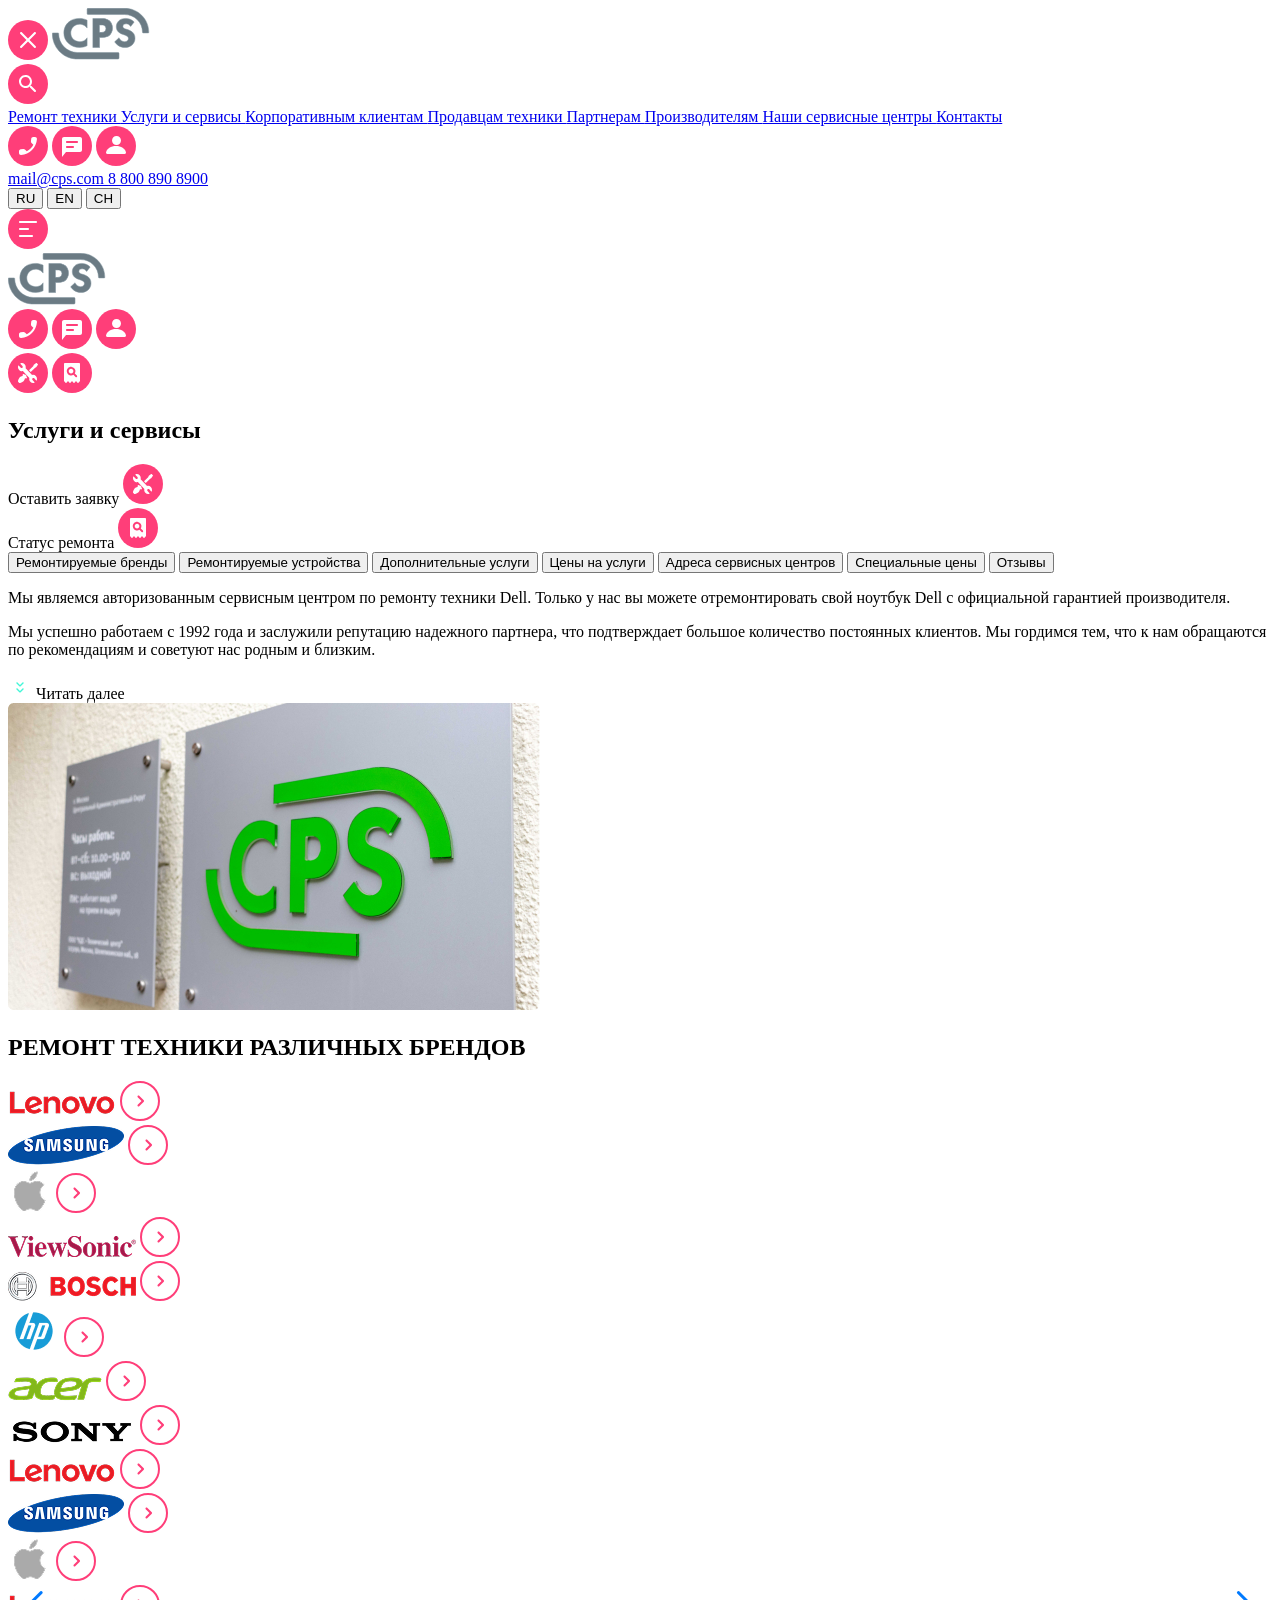
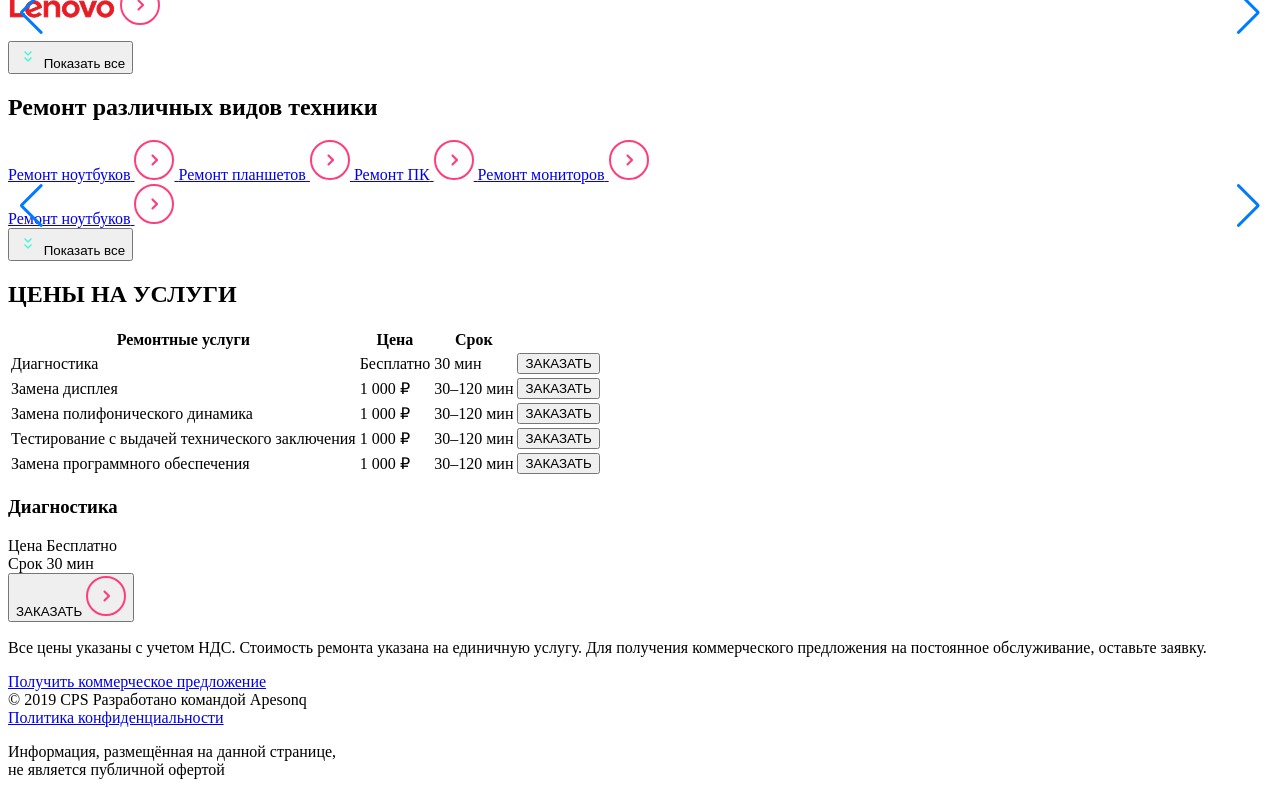
==== commit e585d7ec: "brand-card" ====
--- a/src/index.html
+++ b/src/index.html
@@ -419,151 +419,151 @@
               </tr>
             </tbody>
           </table>
+
           <!-- МОБИЛНАЯ ВЕРСИЯ -->
-<div class="prices__cards prices-slider swiper">
-  <div class="prices-list swiper-wrapper">
-
-    <div class="price-card swiper-slide">
-      <h3 class="price-card__title">Диагностика</h3>
-
-      <div class="price-card__info">
-        <div class="price-card__item">
-          <span class="price-card__label">Цена</span>
-          <span class="price-card__value">Бесплатно</span>
-        </div>
-
-        <div class="price-card__item">
-          <span class="price-card__label">Срок</span>
-          <span class="price-card__value">30 мин</span>
-        </div>
+          <div class="prices__cards prices-slider swiper">
+            <div class="prices-list swiper-wrapper">
+              <div class="price-card swiper-slide">
+                <h3 class="price-card__title">Диагностика</h3>
+
+                <div class="price-card__info">
+                  <div class="price-card__item">
+                    <span class="price-card__label">Цена</span>
+                    <span class="price-card__value">Бесплатно</span>
+                  </div>
+
+                  <div class="price-card__item">
+                    <span class="price-card__label">Срок</span>
+                    <span class="price-card__value">30 мин</span>
+                  </div>
+                </div>
+
+                <button class="price-card__btn">
+                  ЗАКАЗАТЬ
+                  <img src="./img/go.svg" alt="" />
+                </button>
+              </div>
+
+              <div class="price-card swiper-slide">
+                <h3 class="price-card__title">Замена дисплея</h3>
+
+                <div class="price-card__info">
+                  <div class="price-card__item">
+                    <span class="price-card__label">Цена</span>
+                    <span class="price-card__value">1 000 ₽</span>
+                  </div>
+
+                  <div class="price-card__item">
+                    <span class="price-card__label">Срок</span>
+                    <span class="price-card__value">30–120 мин</span>
+                  </div>
+                </div>
+
+                <button class="price-card__btn">
+                  ЗАКАЗАТЬ
+                  <img src="./img/go.svg" alt="" />
+                </button>
+              </div>
+
+              <div class="price-card swiper-slide">
+                <h3 class="price-card__title"
+                  >Замена полифонического динамика</h3
+                >
+
+                <div class="price-card__info">
+                  <div class="price-card__item">
+                    <span class="price-card__label">Цена</span>
+                    <span class="price-card__value">1 000 ₽</span>
+                  </div>
+
+                  <div class="price-card__item">
+                    <span class="price-card__label">Срок</span>
+                    <span class="price-card__value">30–120 мин</span>
+                  </div>
+                </div>
+
+                <button class="price-card__btn">
+                  ЗАКАЗАТЬ
+                  <img src="./img/go.svg" alt="" />
+                </button>
+              </div>
+
+              <div class="price-card swiper-slide">
+                <h3 class="price-card__title">
+                  Тестирование с выдачей технического заключения
+                </h3>
+
+                <div class="price-card__info">
+                  <div class="price-card__item">
+                    <span class="price-card__label">Цена</span>
+                    <span class="price-card__value">1 000 ₽</span>
+                  </div>
+
+                  <div class="price-card__item">
+                    <span class="price-card__label">Срок</span>
+                    <span class="price-card__value">30–120 мин</span>
+                  </div>
+                </div>
+
+                <button class="price-card__btn">
+                  ЗАКАЗАТЬ
+                  <img src="./img/go.svg" alt="" />
+                </button>
+              </div>
+
+              <div class="price-card swiper-slide">
+                <h3 class="price-card__title"
+                  >Замена программного обеспечения</h3
+                >
+
+                <div class="price-card__info">
+                  <div class="price-card__item">
+                    <span class="price-card__label">Цена</span>
+                    <span class="price-card__value">1 000 ₽</span>
+                  </div>
+
+                  <div class="price-card__item">
+                    <span class="price-card__label">Срок</span>
+                    <span class="price-card__value">30–120 мин</span>
+                  </div>
+                </div>
+
+                <button class="price-card__btn">
+                  ЗАКАЗАТЬ
+                  <img src="./img/go.svg" alt="" />
+                </button>
+              </div>
+              <div class="swiper-pagination"></div>
+            </div>
+          </div>
+        </div>
+      </section>
+
+      <div class="prices__offer">
+        <p class="prices__note">
+          Все цены указаны с учетом НДС. Стоимость ремонта указана на единичную
+          услугу. Для получения коммерческого предложения на постоянное
+          обслуживание, оставьте заявку.
+        </p>
+
+        <a href="#" class="prices__link"> Получить коммерческое предложение </a>
       </div>
 
-      <button class="price-card__btn">
-        ЗАКАЗАТЬ
-        <img src="./assets/go.svg" alt="">
-      </button>
-    </div>
-
-    <div class="price-card swiper-slide">
-      <h3 class="price-card__title">Замена дисплея</h3>
-
-      <div class="price-card__info">
-        <div class="price-card__item">
-          <span class="price-card__label">Цена</span>
-          <span class="price-card__value">1 000 ₽</span>
-        </div>
-
-        <div class="price-card__item">
-          <span class="price-card__label">Срок</span>
-          <span class="price-card__value">30–120 мин</span>
-        </div>
-      </div>
-
-      <button class="price-card__btn">
-        ЗАКАЗАТЬ
-        <img src="./assets/go.svg" alt="">
-      </button>
-    </div>
-
-    <div class="price-card swiper-slide">
-      <h3 class="price-card__title">Замена полифонического динамика</h3>
-
-      <div class="price-card__info">
-        <div class="price-card__item">
-          <span class="price-card__label">Цена</span>
-          <span class="price-card__value">1 000 ₽</span>
-        </div>
-
-        <div class="price-card__item">
-          <span class="price-card__label">Срок</span>
-          <span class="price-card__value">30–120 мин</span>
-        </div>
-      </div>
-
-      <button class="price-card__btn">
-        ЗАКАЗАТЬ
-        <img src="./assets/go.svg" alt="">
-      </button>
-    </div>
-
-    <div class="price-card swiper-slide">
-      <h3 class="price-card__title">
-        Тестирование с выдачей технического заключения
-      </h3>
-
-      <div class="price-card__info">
-        <div class="price-card__item">
-          <span class="price-card__label">Цена</span>
-          <span class="price-card__value">1 000 ₽</span>
-        </div>
-
-        <div class="price-card__item">
-          <span class="price-card__label">Срок</span>
-          <span class="price-card__value">30–120 мин</span>
-        </div>
-      </div>
-
-      <button class="price-card__btn">
-        ЗАКАЗАТЬ
-        <img src="./assets/go.svg" alt="">
-      </button>
-    </div>
-
-    <div class="price-card swiper-slide">
-      <h3 class="price-card__title">Замена программного обеспечения</h3>
-
-      <div class="price-card__info">
-        <div class="price-card__item">
-          <span class="price-card__label">Цена</span>
-          <span class="price-card__value">1 000 ₽</span>
-        </div>
-
-        <div class="price-card__item">
-          <span class="price-card__label">Срок</span>
-          <span class="price-card__value">30–120 мин</span>
-        </div>
-      </div>
-
-      <button class="price-card__btn">
-        ЗАКАЗАТЬ
-        <img src="./assets/go.svg" alt="">
-      </button>
-    </div>
-
-  </div>
-
-  <div class="swiper-pagination"></div>
-</div>
-</section>
-
-<div class="prices__offer">
-  <p class="prices__note">
-    Все цены указаны с учетом НДС. Стоимость ремонта указана на единичную
-    услугу. Для получения коммерческого предложения на постоянное
-    обслуживание, оставьте заявку.
-  </p>
-
-  <a href="#" class="prices__link">
-    Получить коммерческое предложение
-  </a>
-</div>
-</div>
-
-<footer class="site-footer">
-  <div class="site-footer__copy">
-    <span>© 2019 CPS</span>
-    <span>Разработано командой Apesonq</span>
-  </div>
-
-  <a href="#" class="site-footer__privacy">
-    Политика конфиденциальности
-  </a>
-
-  <p class="site-footer__info">
-    Информация, размещённая на данной странице,<br>
-    не является публичной офертой
-  </p>
-</footer>
+      <footer class="site-footer">
+        <div class="site-footer__copy">
+          <span>© 2019 CPS</span>
+          <span>Разработано командой Apesonq</span>
+        </div>
+
+        <a href="#" class="site-footer__privacy">
+          Политика конфиденциальности
+        </a>
+
+        <p class="site-footer__info">
+          Информация, размещённая на данной странице,<br />
+          не является публичной офертой
+        </p>
+      </footer>
     </main>
     <script src="https://cdn.jsdelivr.net/npm/swiper@11/swiper-bundle.min.js"></script>
   </body>
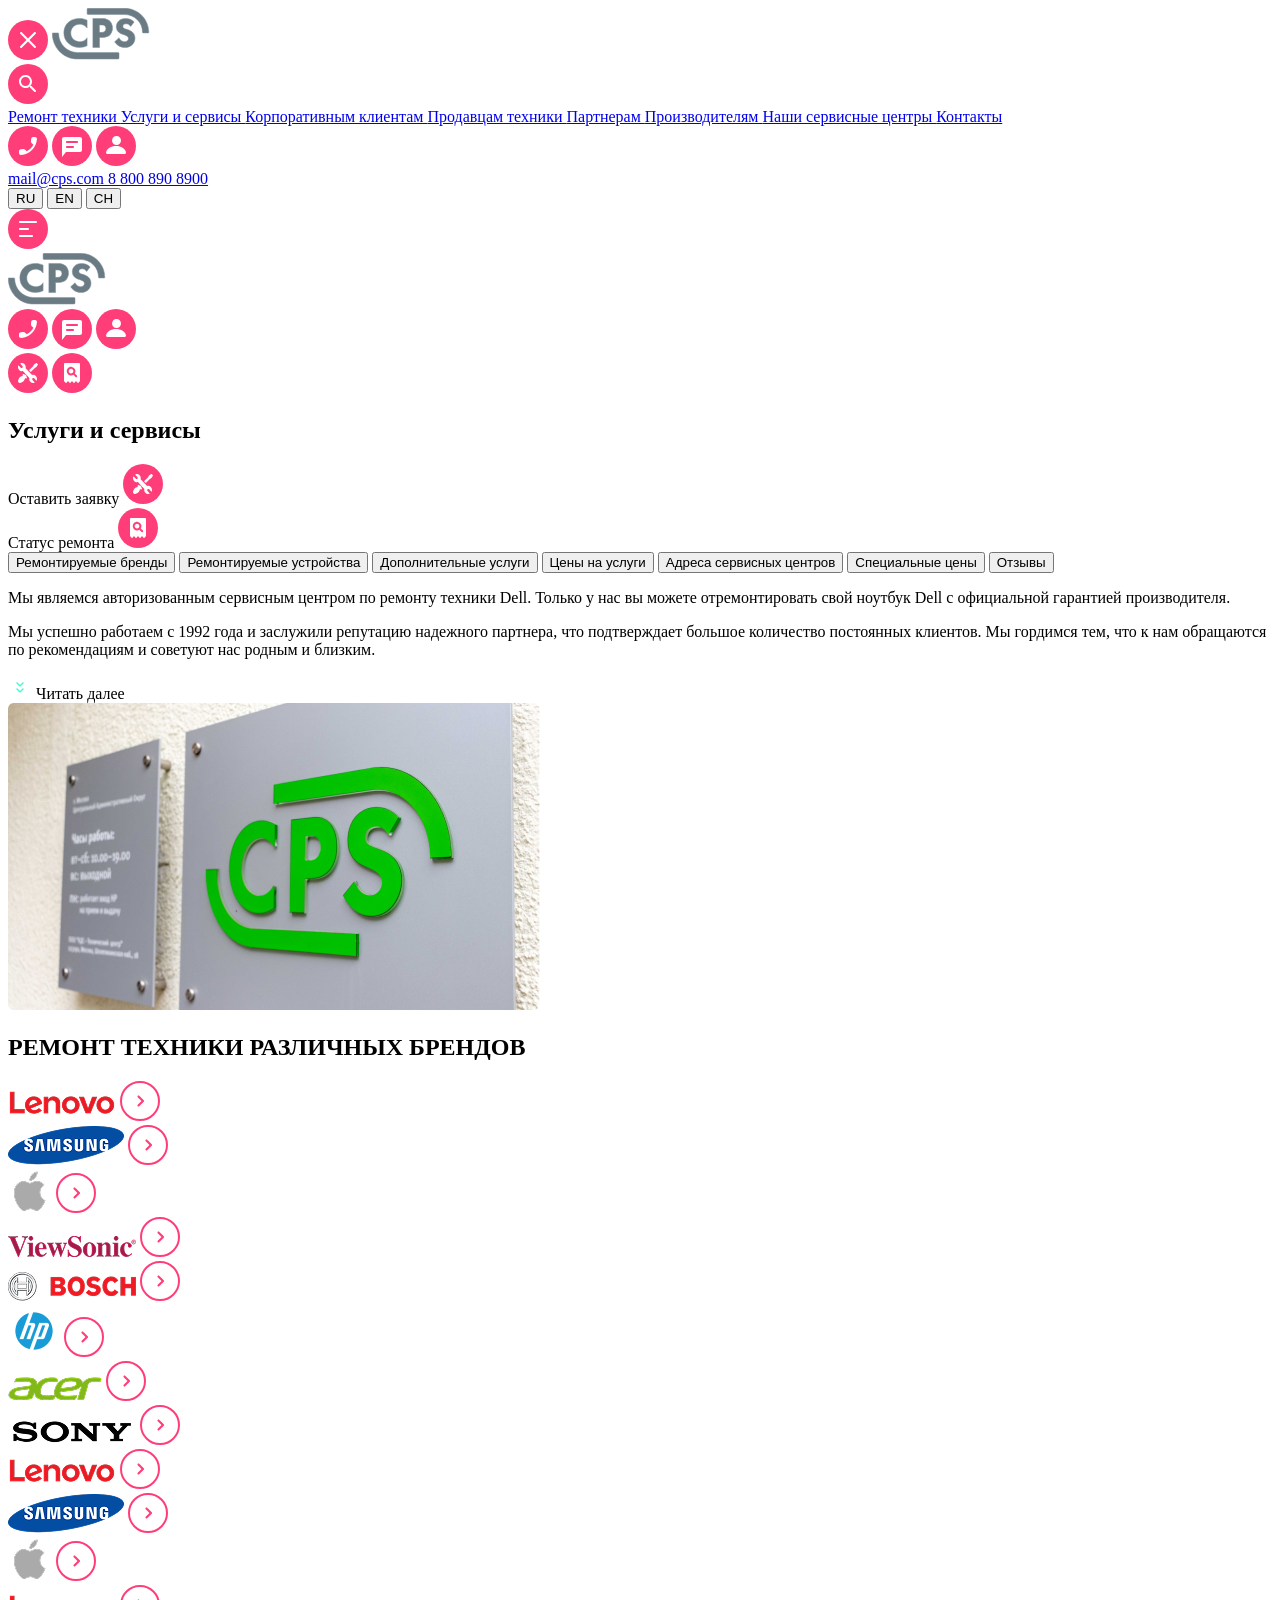
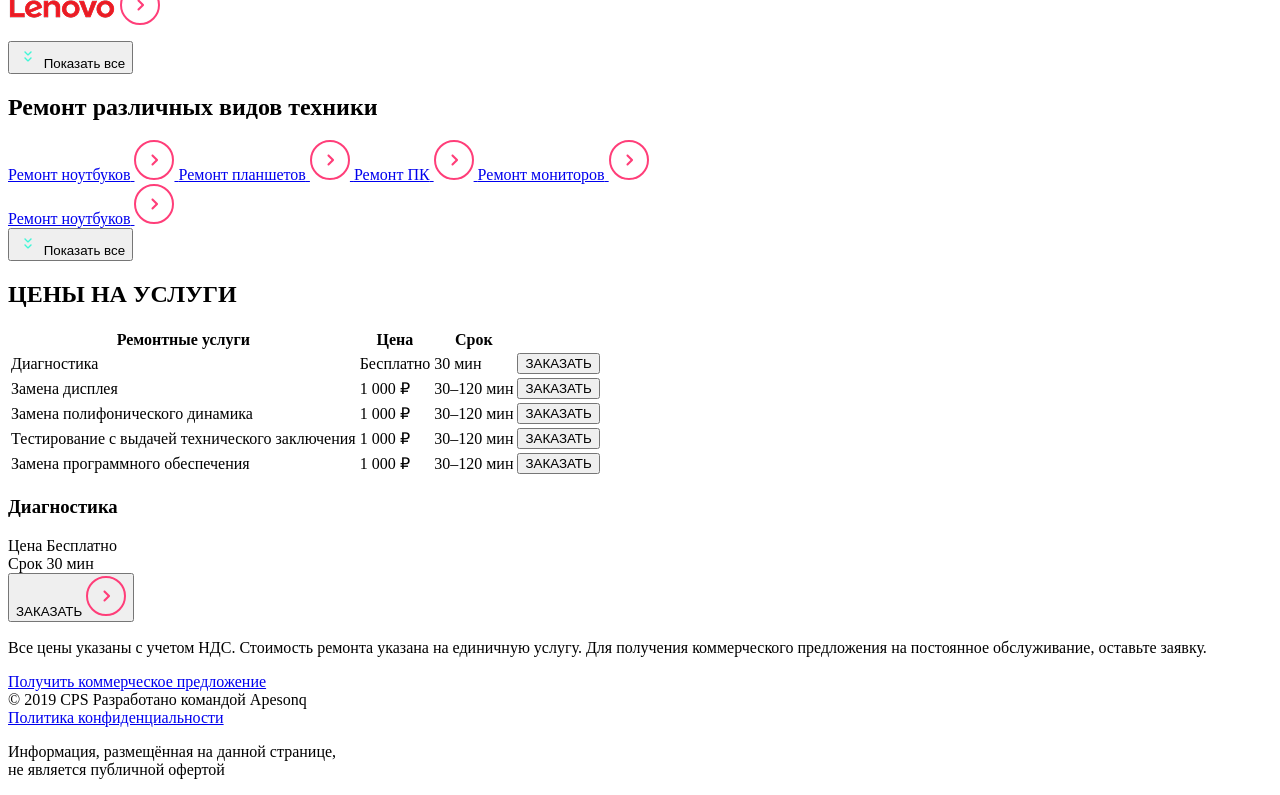
==== commit a712919b: "fix" ====
--- a/src/index.html
+++ b/src/index.html
@@ -272,8 +272,6 @@
               </div>
             </div>
             <div class="swiper-pagination"></div>
-            <div class="swiper-button-prev"></div>
-            <div class="swiper-button-next"></div>
           </div>
           <button class="show-more">
             <img class="show-more-icon" src="/img/expand.svg" alt="arrow" />
@@ -347,8 +345,6 @@
               </a>
             </div>
             <div class="swiper-pagination"></div>
-            <div class="swiper-button-prev"></div>
-            <div class="swiper-button-next"></div>
           </div>
 
           <button class="devices__show-all">
@@ -533,8 +529,8 @@
                   <img src="./img/go.svg" alt="" />
                 </button>
               </div>
-              <div class="swiper-pagination"></div>
-            </div>
+            </div>
+            <div class="swiper-pagination"></div>
           </div>
         </div>
       </section>
